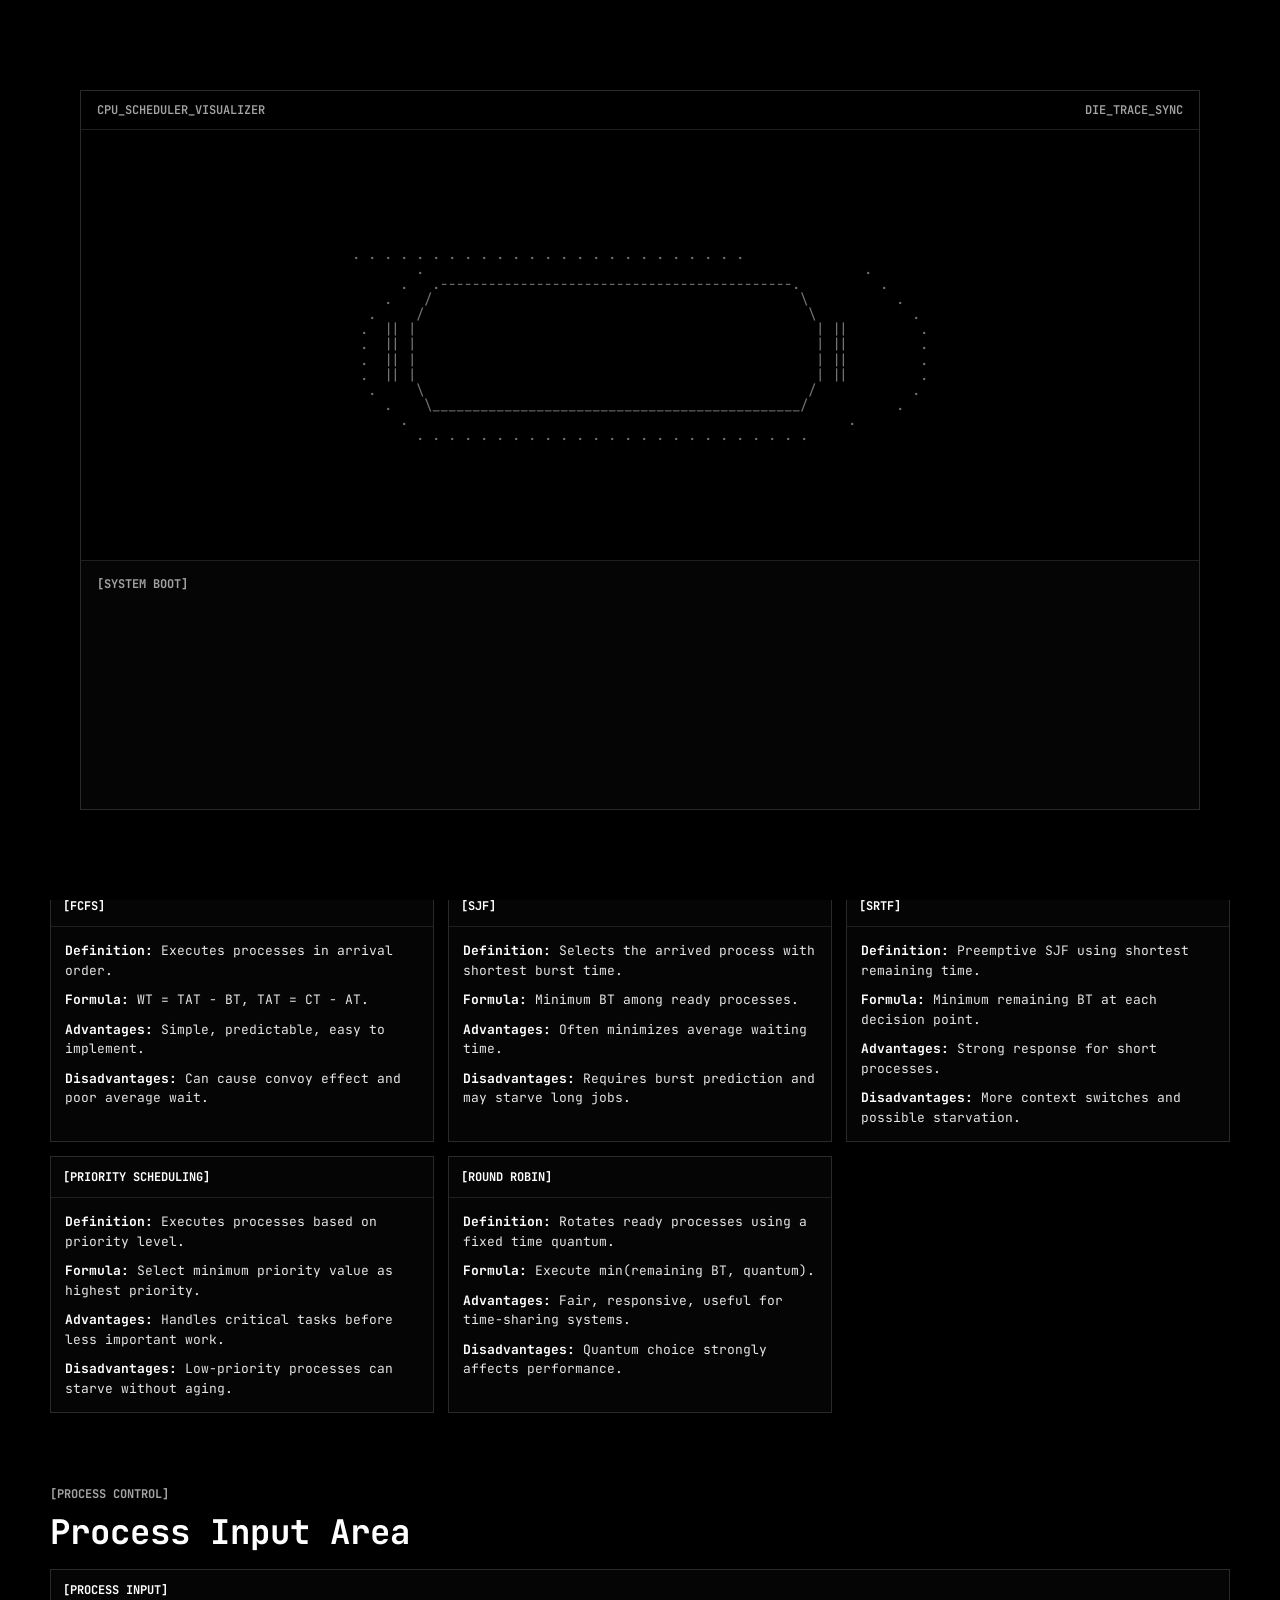
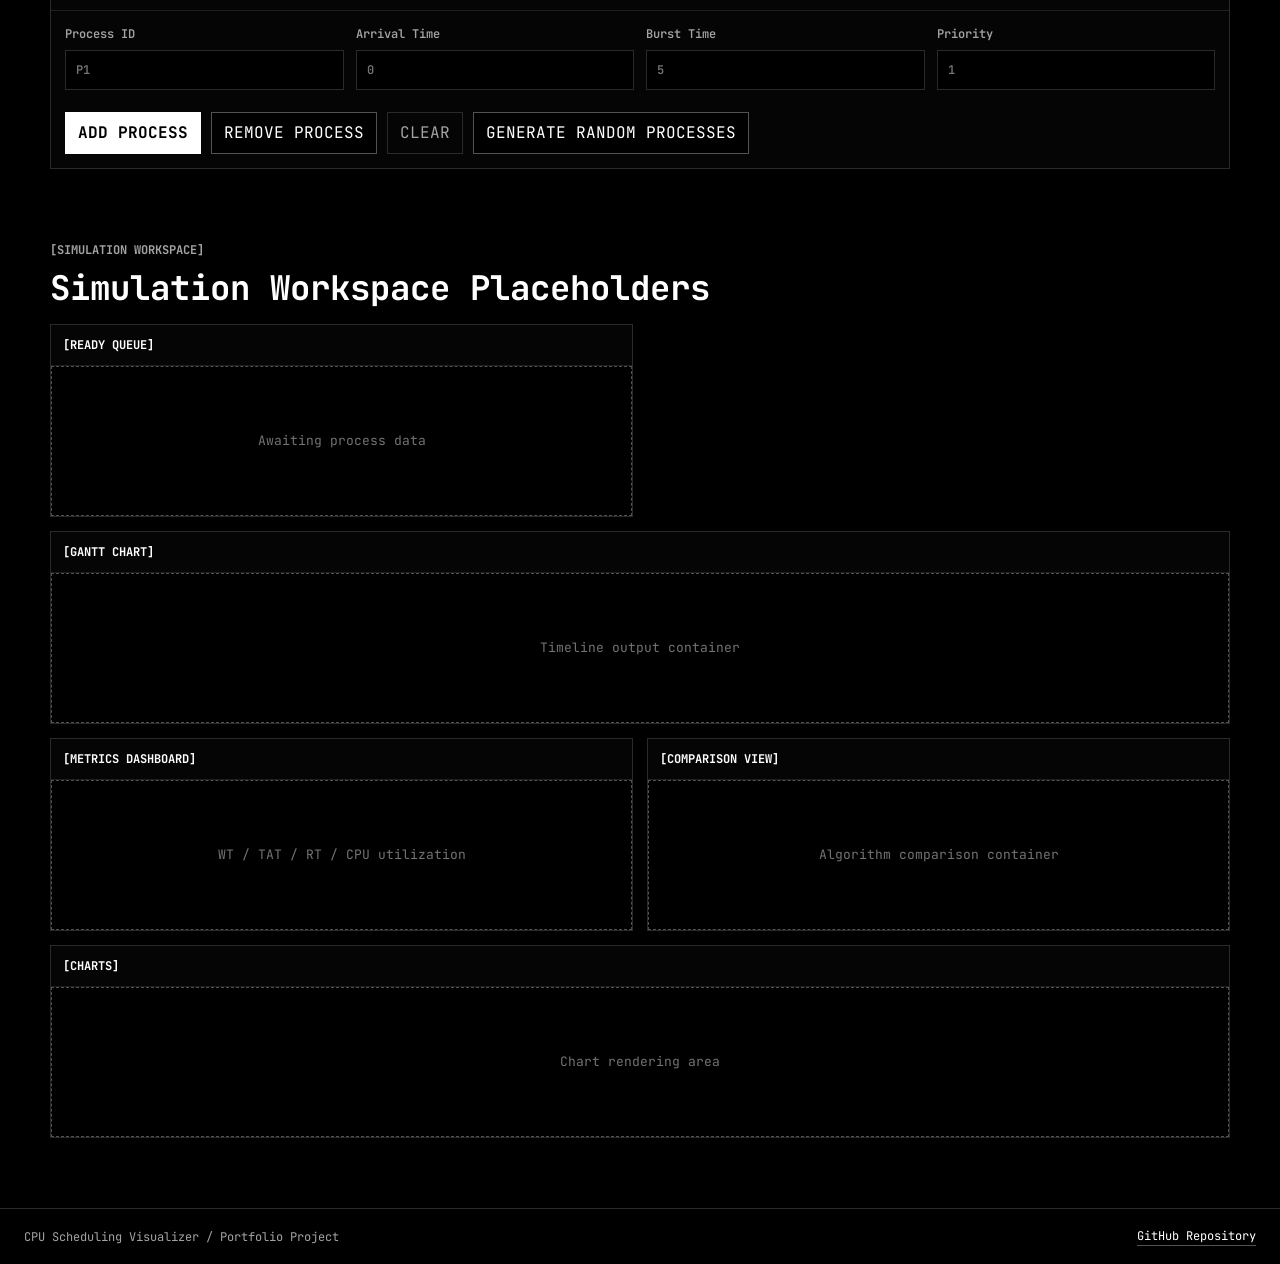
==== index.html @ 32d2c16f "Add ASCII loading screen and dashboard UI" ====
<!doctype html>
<html lang="en">
  <head>
    <meta charset="UTF-8" />
    <meta name="viewport" content="width=device-width, initial-scale=1.0" />
    <title>CPU Scheduling Visualizer</title>
    <link rel="preconnect" href="https://fonts.googleapis.com" />
    <link rel="preconnect" href="https://fonts.gstatic.com" crossorigin />
    <link
      href="https://fonts.googleapis.com/css2?family=JetBrains+Mono:wght@400;500;600;700&display=swap"
      rel="stylesheet"
    />
    <link rel="stylesheet" href="css/loading-screen.css" />
    <link rel="stylesheet" href="css/dashboard.css" />
  </head>
  <body class="booting">
    <section class="boot-screen" id="bootScreen" aria-label="Loading CPU Scheduling Visualizer">
      <div class="boot-frame">
        <header class="boot-header" aria-hidden="true">
          <span>CPU_SCHEDULER_VISUALIZER</span>
          <span id="bootStage">POWER_INIT</span>
        </header>

        <pre class="ascii-cpu" id="asciiCpu" aria-label="ASCII CPU silhouette"></pre>

        <div class="boot-console" aria-live="polite">
          <div class="boot-console__title">[SYSTEM BOOT]</div>
          <div class="boot-log" id="bootLog"></div>
          <div class="boot-access" id="bootAccess" aria-hidden="true">ACCESS GRANTED</div>
        </div>
      </div>
    </section>

    <header class="topbar">
      <div class="topbar__brand">CPU_SCHEDULER_VISUALIZER</div>
      <nav class="topbar__nav" aria-label="Primary navigation">
        <a href="#intro">Theory</a>
        <a href="#algorithms">Algorithms</a>
        <a href="#process-input">Input</a>
        <a href="#workspace">Workspace</a>
      </nav>
    </header>

    <main>
      <section class="hero section" aria-labelledby="hero-title">
        <div class="hero__content">
          <p class="eyebrow">[CPU LAB / SCHEDULING MODE]</p>
          <h1 id="hero-title">CPU Scheduling Visualizer</h1>
          <p class="hero__subtitle">
            A terminal-inspired dashboard for studying process scheduling, ready queues,
            Gantt timelines, and algorithm performance.
          </p>
          <div class="hero__actions" aria-label="Primary actions">
            <button class="button button--primary" type="button">Start Simulation</button>
            <button class="button button--secondary" type="button">Generate Random Processes</button>
          </div>
        </div>
        <aside class="hero__status" aria-label="System status">
          <div>STATUS: IDLE</div>
          <div>MODE: MANUAL_INPUT</div>
          <div>ALGORITHM: NOT_SELECTED</div>
          <div>CLOCK: 00:00</div>
        </aside>
      </section>

      <section class="section intro" id="intro" aria-labelledby="intro-title">
        <div class="section-heading">
          <p class="eyebrow">[EDUCATION]</p>
          <h2 id="intro-title">CPU Scheduling Introduction</h2>
        </div>
        <p>
          CPU scheduling decides which ready process receives processor time next. It
          affects waiting time, response time, throughput, and fairness. This visualizer
          compares classic scheduling strategies by showing process input, ready queue
          movement, execution order, timing metrics, and algorithm tradeoffs in a
          compact operating-system dashboard.
        </p>
      </section>

      <section class="section" id="algorithms" aria-labelledby="algorithms-title">
        <div class="section-heading">
          <p class="eyebrow">[ALGORITHM REFERENCE]</p>
          <h2 id="algorithms-title">Algorithm Cards</h2>
        </div>

        <div class="algorithm-grid">
          <article class="panel algorithm-card">
            <header class="panel__header">[FCFS]</header>
            <div class="panel__body">
              <p><strong>Definition:</strong> Executes processes in arrival order.</p>
              <p><strong>Formula:</strong> WT = TAT - BT, TAT = CT - AT.</p>
              <p><strong>Advantages:</strong> Simple, predictable, easy to implement.</p>
              <p><strong>Disadvantages:</strong> Can cause convoy effect and poor average wait.</p>
            </div>
          </article>

          <article class="panel algorithm-card">
            <header class="panel__header">[SJF]</header>
            <div class="panel__body">
              <p><strong>Definition:</strong> Selects the arrived process with shortest burst time.</p>
              <p><strong>Formula:</strong> Minimum BT among ready processes.</p>
              <p><strong>Advantages:</strong> Often minimizes average waiting time.</p>
              <p><strong>Disadvantages:</strong> Requires burst prediction and may starve long jobs.</p>
            </div>
          </article>

          <article class="panel algorithm-card">
            <header class="panel__header">[SRTF]</header>
            <div class="panel__body">
              <p><strong>Definition:</strong> Preemptive SJF using shortest remaining time.</p>
              <p><strong>Formula:</strong> Minimum remaining BT at each decision point.</p>
              <p><strong>Advantages:</strong> Strong response for short processes.</p>
              <p><strong>Disadvantages:</strong> More context switches and possible starvation.</p>
            </div>
          </article>

          <article class="panel algorithm-card">
            <header class="panel__header">[PRIORITY SCHEDULING]</header>
            <div class="panel__body">
              <p><strong>Definition:</strong> Executes processes based on priority level.</p>
              <p><strong>Formula:</strong> Select minimum priority value as highest priority.</p>
              <p><strong>Advantages:</strong> Handles critical tasks before less important work.</p>
              <p><strong>Disadvantages:</strong> Low-priority processes can starve without aging.</p>
            </div>
          </article>

          <article class="panel algorithm-card">
            <header class="panel__header">[ROUND ROBIN]</header>
            <div class="panel__body">
              <p><strong>Definition:</strong> Rotates ready processes using a fixed time quantum.</p>
              <p><strong>Formula:</strong> Execute min(remaining BT, quantum).</p>
              <p><strong>Advantages:</strong> Fair, responsive, useful for time-sharing systems.</p>
              <p><strong>Disadvantages:</strong> Quantum choice strongly affects performance.</p>
            </div>
          </article>
        </div>
      </section>

      <section class="section input-workspace" id="process-input" aria-labelledby="input-title">
        <div class="section-heading">
          <p class="eyebrow">[PROCESS CONTROL]</p>
          <h2 id="input-title">Process Input Area</h2>
        </div>

        <div class="panel process-panel">
          <header class="panel__header">[PROCESS INPUT]</header>
          <div class="panel__body">
            <form class="process-form" aria-label="Process input form">
              <label>
                <span>Process ID</span>
                <input type="text" name="process-id" placeholder="P1" />
              </label>
              <label>
                <span>Arrival Time</span>
                <input type="number" name="arrival-time" placeholder="0" min="0" />
              </label>
              <label>
                <span>Burst Time</span>
                <input type="number" name="burst-time" placeholder="5" min="1" />
              </label>
              <label>
                <span>Priority</span>
                <input type="number" name="priority" placeholder="1" min="1" />
              </label>
            </form>

            <div class="button-row" aria-label="Process actions">
              <button class="button button--primary" type="button">Add Process</button>
              <button class="button button--secondary" type="button">Remove Process</button>
              <button class="button button--ghost" type="button">Clear</button>
              <button class="button button--secondary" type="button">Generate Random Processes</button>
            </div>
          </div>
        </div>
      </section>

      <section class="section" id="workspace" aria-labelledby="workspace-title">
        <div class="section-heading">
          <p class="eyebrow">[SIMULATION WORKSPACE]</p>
          <h2 id="workspace-title">Simulation Workspace Placeholders</h2>
        </div>

        <div class="workspace-grid">
          <section class="panel placeholder-panel" aria-labelledby="ready-queue-title">
            <header class="panel__header" id="ready-queue-title">[READY QUEUE]</header>
            <div class="panel__body placeholder-box">Awaiting process data</div>
          </section>

          <section class="panel placeholder-panel placeholder-panel--wide" aria-labelledby="gantt-title">
            <header class="panel__header" id="gantt-title">[GANTT CHART]</header>
            <div class="panel__body placeholder-box">Timeline output container</div>
          </section>

          <section class="panel placeholder-panel" aria-labelledby="metrics-title">
            <header class="panel__header" id="metrics-title">[METRICS DASHBOARD]</header>
            <div class="panel__body placeholder-box">WT / TAT / RT / CPU utilization</div>
          </section>

          <section class="panel placeholder-panel" aria-labelledby="comparison-title">
            <header class="panel__header" id="comparison-title">[COMPARISON VIEW]</header>
            <div class="panel__body placeholder-box">Algorithm comparison container</div>
          </section>

          <section class="panel placeholder-panel placeholder-panel--wide" aria-labelledby="charts-title">
            <header class="panel__header" id="charts-title">[CHARTS]</header>
            <div class="panel__body placeholder-box">Chart rendering area</div>
          </section>
        </div>
      </section>
    </main>

    <footer class="footer">
      <div>CPU Scheduling Visualizer / Portfolio Project</div>
      <a href="#" aria-label="GitHub repository placeholder">GitHub Repository</a>
    </footer>
    <script type="module" src="js/loading/loading-screen.js"></script>
  </body>
</html>
---- css/loading-screen.css ----
:root {
  --black: #000000;
  --surface: #050505;
  --surface-raised: #0a0a0a;
  --border-subtle: #1f1f1f;
  --border: #2a2a2a;
  --border-strong: #525252;
  --text: #ffffff;
  --text-strong: #e5e5e5;
  --text-muted: #a3a3a3;
  --text-dim: #737373;
  --font-mono: "JetBrains Mono", Consolas, Monaco, "Courier New", monospace;
}

* {
  box-sizing: border-box;
}

html,
body {
  min-height: 100%;
  margin: 0;
}

body {
  background: var(--black);
  color: var(--text);
  font-family: var(--font-mono);
}

body.booting {
  overflow: hidden;
}

.boot-screen {
  position: fixed;
  inset: 0;
  z-index: 20;
  display: grid;
  min-height: 100dvh;
  overflow: hidden;
  background: var(--black);
  transition: opacity 420ms ease-out, visibility 420ms ease-out;
}

.boot-screen.is-complete {
  visibility: hidden;
  opacity: 0;
}

.boot-frame {
  position: relative;
  z-index: 1;
  display: grid;
  grid-template-rows: auto 1fr auto;
  width: min(1120px, calc(100vw - 32px));
  min-height: min(720px, calc(100dvh - 32px));
  margin: auto;
  border: 1px solid var(--border);
  background: var(--black);
}

.boot-header {
  display: flex;
  justify-content: space-between;
  gap: 16px;
  padding: 12px 16px;
  border-bottom: 1px solid var(--border-subtle);
  color: var(--text-muted);
  font-size: 12px;
  font-weight: 600;
  line-height: 1.2;
}

.ascii-cpu {
  align-self: center;
  justify-self: center;
  width: min-content;
  max-width: calc(100vw - 56px);
  margin: 0;
  overflow: hidden;
  color: var(--text-strong);
  font: 400 clamp(8px, 1.25vw, 14px) / 1.08 var(--font-mono);
  white-space: pre;
  text-align: left;
  opacity: 0;
  transform: translateY(8px);
  transition: color 220ms ease-out, opacity 260ms ease-out, transform 260ms ease-out;
}

.ascii-cpu.is-visible {
  opacity: 1;
  transform: translateY(0);
}

.ascii-cpu.is-refreshing {
  color: var(--text-dim);
}

.boot-console {
  display: grid;
  gap: 8px;
  padding: 16px;
  border-top: 1px solid var(--border-subtle);
  background: var(--surface);
}

.boot-console__title {
  color: var(--text-muted);
  font-size: 12px;
  font-weight: 700;
  line-height: 1.2;
}

.boot-log {
  display: grid;
  gap: 5px;
  min-height: 152px;
  color: var(--text-strong);
  font-size: clamp(12px, 2vw, 15px);
  line-height: 1.35;
}

.boot-line {
  min-height: 1.35em;
  color: var(--text-strong);
}

.boot-line::before {
  content: "> ";
  color: var(--text-muted);
}

.boot-cursor::after {
  content: "_";
  display: inline-block;
  margin-left: 2px;
  color: var(--text);
  animation: cursorBlink 620ms step-end infinite;
}

.boot-access {
  display: inline-flex;
  width: fit-content;
  max-width: 100%;
  border: 1px solid var(--text);
  padding: 8px 10px;
  background: var(--text);
  color: var(--black);
  font-size: clamp(13px, 2.2vw, 16px);
  font-weight: 700;
  line-height: 1;
  letter-spacing: 0;
  opacity: 0;
  transform: translateY(4px);
}

.boot-access.is-visible {
  animation: accessIn 260ms ease-out forwards;
}

.site-shell {
  display: grid;
  min-height: 100dvh;
  place-items: center;
  background: var(--black);
  opacity: 0;
  transition: opacity 420ms ease-out;
}

.site-shell.is-visible {
  opacity: 1;
}

.site-shell__placeholder {
  border: 1px solid var(--border-strong);
  padding: 12px 16px;
  color: var(--text-muted);
  font-size: 13px;
}

@keyframes cursorBlink {
  50% {
    opacity: 0;
  }
}

@keyframes accessIn {
  to {
    opacity: 1;
    transform: translateY(0);
  }
}

@media (max-width: 700px) {
  .boot-frame {
    width: calc(100vw - 20px);
    min-height: calc(100dvh - 20px);
  }

  .boot-header {
    align-items: flex-start;
    flex-direction: column;
    gap: 4px;
    padding: 10px 12px;
    font-size: 10px;
  }

  .ascii-cpu {
    max-width: calc(100vw - 36px);
    font-size: clamp(6px, 1.9vw, 9px);
  }

  .boot-console {
    padding: 12px;
  }

  .boot-log {
    min-height: 132px;
  }
}

@media (prefers-reduced-motion: reduce) {
  .boot-screen,
  .site-shell,
  .ascii-cpu,
  .boot-access,
  .boot-cursor::after {
    animation-duration: 1ms !important;
    transition-duration: 1ms !important;
  }
}
---- css/dashboard.css ----
:root {
  --black: #000000;
  --surface: #050505;
  --surface-raised: #0a0a0a;
  --hover: #171717;
  --border-subtle: #1f1f1f;
  --border: #2a2a2a;
  --border-strong: #525252;
  --white: #ffffff;
  --text: #ffffff;
  --text-strong: #e5e5e5;
  --text-muted: #a3a3a3;
  --text-dim: #737373;
  --font-mono: "JetBrains Mono", Consolas, Monaco, "Courier New", monospace;
}

* {
  box-sizing: border-box;
}

html {
  scroll-behavior: smooth;
}

body {
  min-height: 100vh;
  margin: 0;
  background: var(--black);
  color: var(--text);
  font-family: var(--font-mono);
  line-height: 1.5;
}

button,
input {
  font: inherit;
}

a {
  color: var(--text);
  text-decoration: none;
}

a:hover {
  color: var(--text-muted);
}

.topbar {
  position: sticky;
  top: 0;
  z-index: 5;
  display: flex;
  align-items: center;
  justify-content: space-between;
  gap: 16px;
  border-bottom: 1px solid var(--border);
  background: var(--black);
  padding: 14px 24px;
}

.topbar__brand {
  color: var(--white);
  font-size: 13px;
  font-weight: 700;
}

.topbar__nav {
  display: flex;
  flex-wrap: wrap;
  gap: 12px;
  justify-content: flex-end;
  font-size: 12px;
}

.section {
  width: min(1180px, calc(100vw - 32px));
  margin: 0 auto;
  padding: 36px 0;
}

.hero {
  display: grid;
  grid-template-columns: minmax(0, 1fr) 320px;
  gap: 20px;
  align-items: end;
  min-height: 430px;
  border-bottom: 1px solid var(--border-subtle);
}

.eyebrow {
  margin: 0 0 10px;
  color: var(--text-muted);
  font-size: 12px;
  font-weight: 700;
}

h1,
h2 {
  margin: 0;
  letter-spacing: 0;
  line-height: 1.1;
}

h1 {
  max-width: 780px;
  font-size: clamp(36px, 7vw, 74px);
}

h2 {
  font-size: clamp(22px, 3vw, 34px);
}

.hero__subtitle,
.intro p {
  max-width: 760px;
  color: var(--text-strong);
  font-size: 15px;
}

.hero__actions,
.button-row {
  display: flex;
  flex-wrap: wrap;
  gap: 10px;
  margin-top: 22px;
}

.hero__status {
  display: grid;
  gap: 8px;
  border: 1px solid var(--border);
  background: var(--surface);
  padding: 14px;
  color: var(--text-muted);
  font-size: 12px;
}

.section-heading {
  margin-bottom: 18px;
}

.algorithm-grid {
  display: grid;
  grid-template-columns: repeat(3, minmax(0, 1fr));
  gap: 14px;
}

.panel {
  border: 1px solid var(--border);
  background: var(--surface);
}

.panel__header {
  border-bottom: 1px solid var(--border-subtle);
  padding: 11px 12px;
  color: var(--white);
  font-size: 12px;
  font-weight: 700;
}

.panel__body {
  padding: 14px;
}

.algorithm-card p {
  margin: 0 0 10px;
  color: var(--text-strong);
  font-size: 13px;
}

.algorithm-card p:last-child {
  margin-bottom: 0;
}

.algorithm-card strong {
  color: var(--white);
  font-weight: 700;
}

.process-form {
  display: grid;
  grid-template-columns: repeat(4, minmax(0, 1fr));
  gap: 12px;
}

label {
  display: grid;
  gap: 7px;
  color: var(--text-muted);
  font-size: 12px;
  font-weight: 600;
}

input {
  width: 100%;
  min-height: 40px;
  border: 1px solid var(--border);
  border-radius: 0;
  background: var(--black);
  color: var(--white);
  padding: 8px 10px;
  outline: none;
}

input::placeholder {
  color: var(--text-dim);
}

input:focus {
  border-color: var(--white);
}

.button {
  min-height: 40px;
  border: 1px solid var(--border-strong);
  border-radius: 0;
  padding: 8px 12px;
  cursor: pointer;
  letter-spacing: 0;
  text-transform: uppercase;
}

.button--primary {
  border-color: var(--white);
  background: var(--white);
  color: var(--black);
  font-weight: 700;
}

.button--secondary {
  background: var(--black);
  color: var(--white);
}

.button--ghost {
  border-color: var(--border);
  background: transparent;
  color: var(--text-muted);
}

.button:hover {
  border-color: var(--white);
  background: var(--hover);
  color: var(--white);
}

.button--primary:hover {
  background: var(--text-strong);
  color: var(--black);
}

.workspace-grid {
  display: grid;
  grid-template-columns: repeat(2, minmax(0, 1fr));
  gap: 14px;
}

.placeholder-panel--wide {
  grid-column: 1 / -1;
}

.placeholder-box {
  display: grid;
  min-height: 150px;
  place-items: center;
  border: 1px dashed var(--border-strong);
  background: var(--black);
  color: var(--text-dim);
  font-size: 13px;
  text-align: center;
}

.footer {
  display: flex;
  align-items: center;
  justify-content: space-between;
  gap: 16px;
  margin-top: 34px;
  border-top: 1px solid var(--border);
  padding: 18px 24px;
  color: var(--text-muted);
  font-size: 12px;
}

.footer a {
  border-bottom: 1px solid var(--border-strong);
}

@media (max-width: 900px) {
  .topbar,
  .footer {
    align-items: flex-start;
    flex-direction: column;
  }

  .hero {
    grid-template-columns: 1fr;
    min-height: auto;
  }

  .algorithm-grid,
  .process-form,
  .workspace-grid {
    grid-template-columns: 1fr;
  }

  .placeholder-panel--wide {
    grid-column: auto;
  }
}

@media (max-width: 560px) {
  .section {
    width: min(100% - 20px, 1180px);
    padding: 26px 0;
  }

  .topbar {
    padding: 12px 10px;
  }

  .topbar__nav {
    justify-content: flex-start;
  }

  h1 {
    font-size: 34px;
  }

  .button,
  .hero__actions,
  .button-row {
    width: 100%;
  }

  .button {
    justify-content: center;
  }
}
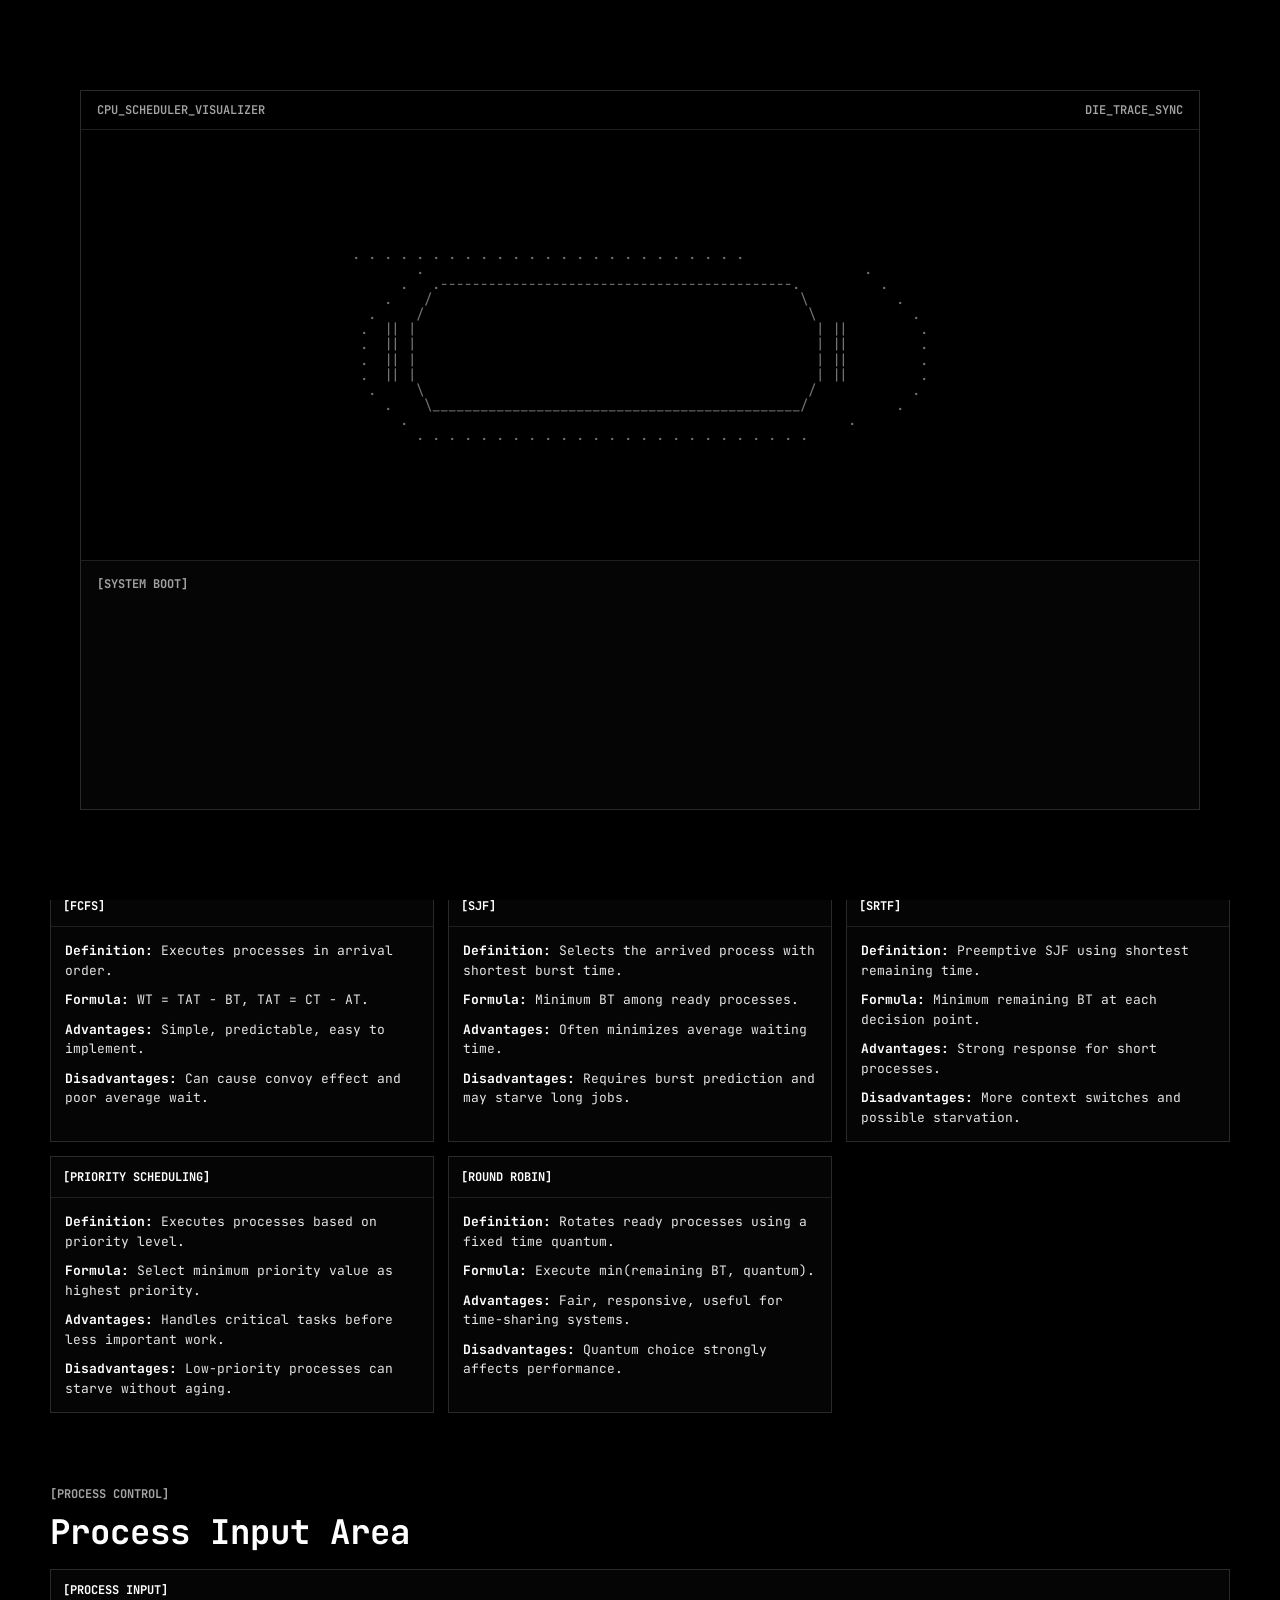
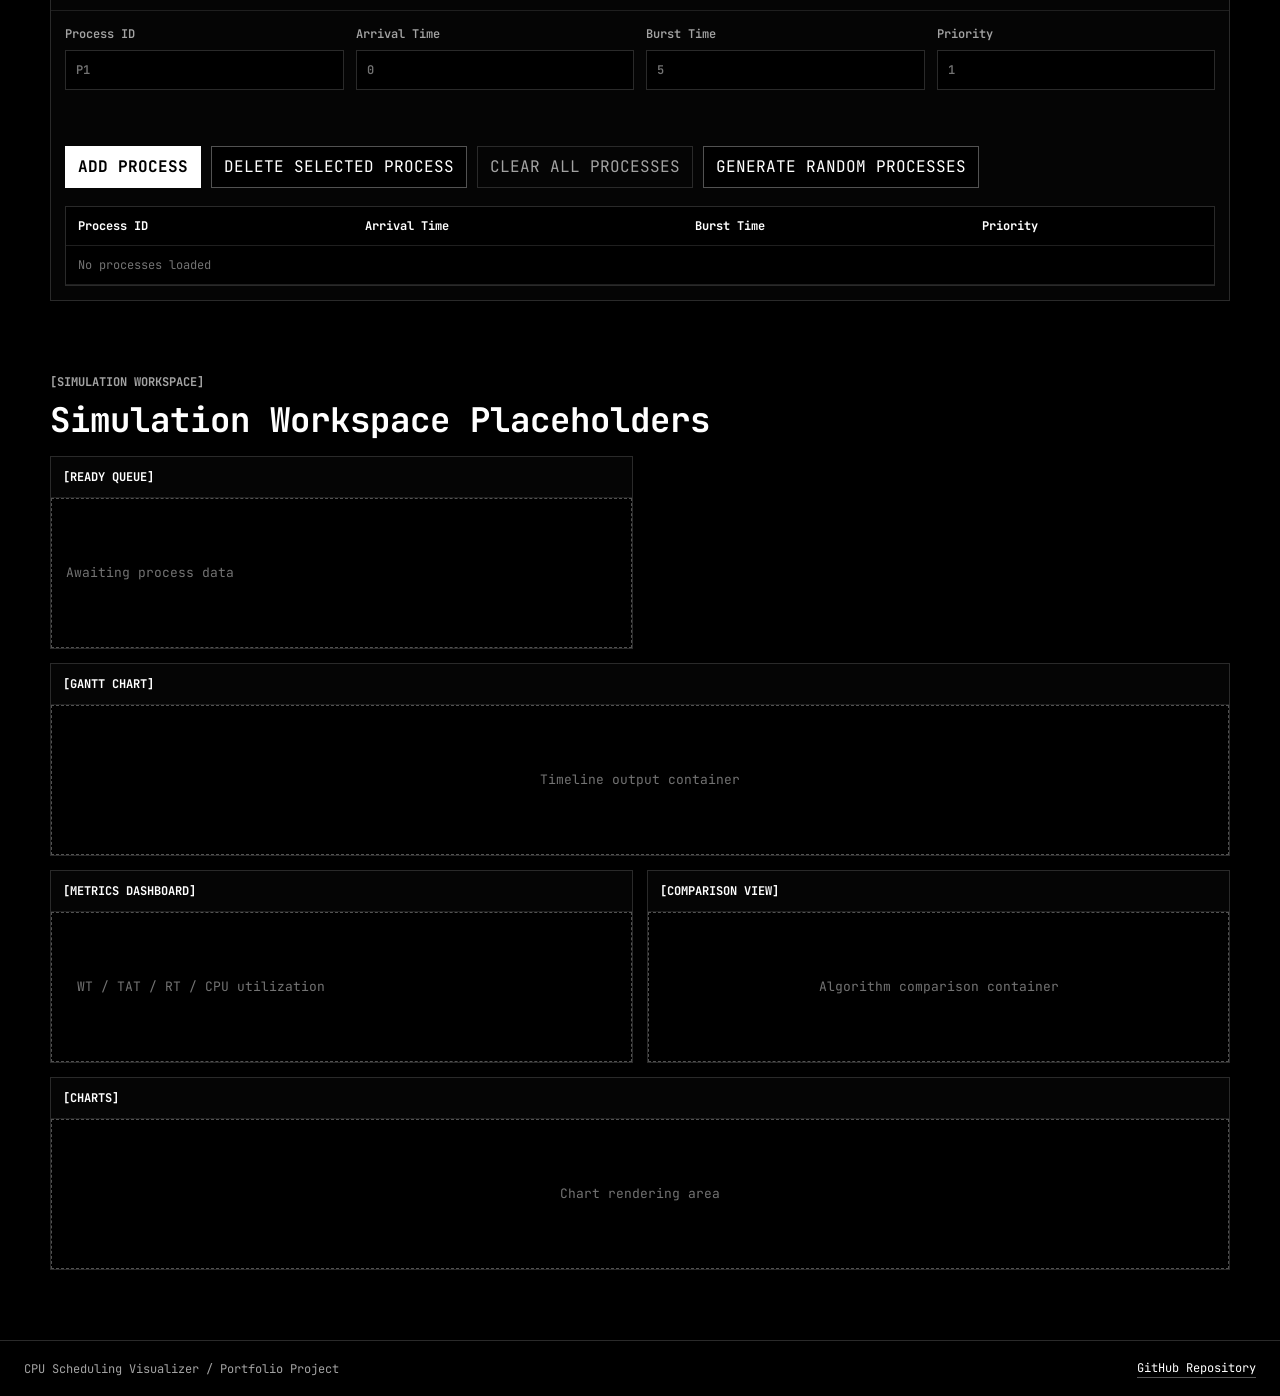
==== commit 14f4aba6: "Add hacker loading screen and dashboard foundation" ====
--- a/index.html
+++ b/index.html
@@ -145,10 +145,10 @@
         <div class="panel process-panel">
           <header class="panel__header">[PROCESS INPUT]</header>
           <div class="panel__body">
-            <form class="process-form" aria-label="Process input form">
+            <form class="process-form" id="processForm" aria-label="Process input form" novalidate>
               <label>
                 <span>Process ID</span>
-                <input type="text" name="process-id" placeholder="P1" />
+                <input type="text" name="process-id" placeholder="P1" autocomplete="off" />
               </label>
               <label>
                 <span>Arrival Time</span>
@@ -164,11 +164,31 @@
               </label>
             </form>
 
+            <div class="process-message" id="processMessage" role="status" aria-live="polite"></div>
+
             <div class="button-row" aria-label="Process actions">
-              <button class="button button--primary" type="button">Add Process</button>
-              <button class="button button--secondary" type="button">Remove Process</button>
-              <button class="button button--ghost" type="button">Clear</button>
-              <button class="button button--secondary" type="button">Generate Random Processes</button>
+              <button class="button button--primary" id="addProcessButton" type="submit" form="processForm">Add Process</button>
+              <button class="button button--secondary" id="deleteSelectedProcessButton" type="button">Delete Selected Process</button>
+              <button class="button button--ghost" id="clearProcessesButton" type="button">Clear All Processes</button>
+              <button class="button button--secondary" id="generateRandomProcessesButton" type="button">Generate Random Processes</button>
+            </div>
+
+            <div class="process-table-shell" aria-label="Process table">
+              <table class="process-table">
+                <thead>
+                  <tr>
+                    <th scope="col">Process ID</th>
+                    <th scope="col">Arrival Time</th>
+                    <th scope="col">Burst Time</th>
+                    <th scope="col">Priority</th>
+                  </tr>
+                </thead>
+                <tbody id="processTableBody">
+                  <tr>
+                    <td colspan="4" class="process-table__empty">No processes loaded</td>
+                  </tr>
+                </tbody>
+              </table>
             </div>
           </div>
         </div>
@@ -214,5 +234,7 @@
       <a href="#" aria-label="GitHub repository placeholder">GitHub Repository</a>
     </footer>
     <script type="module" src="js/loading/loading-screen.js"></script>
+    <script type="module" src="js/process/process-controller.js"></script>
+    <script type="module" src="js/scheduling/scheduling-controller.js"></script>
   </body>
 </html>
--- a/css/dashboard.css
+++ b/css/dashboard.css
@@ -210,6 +210,21 @@
   border-color: var(--white);
 }
 
+.process-message {
+  min-height: 20px;
+  margin-top: 14px;
+  color: var(--text-muted);
+  font-size: 12px;
+}
+
+.process-message[data-tone="error"] {
+  color: var(--white);
+}
+
+.process-message[data-tone="success"] {
+  color: var(--text-strong);
+}
+
 .button {
   min-height: 40px;
   border: 1px solid var(--border-strong);
@@ -249,6 +264,53 @@
   color: var(--black);
 }
 
+.process-table-shell {
+  margin-top: 18px;
+  overflow-x: auto;
+  border: 1px solid var(--border);
+  background: var(--black);
+}
+
+.process-table {
+  width: 100%;
+  border-collapse: collapse;
+  color: var(--text-strong);
+  font-size: 12px;
+}
+
+.process-table th,
+.process-table td {
+  border-bottom: 1px solid var(--border-subtle);
+  padding: 10px 12px;
+  text-align: left;
+  white-space: nowrap;
+}
+
+.process-table th {
+  color: var(--white);
+  font-weight: 700;
+}
+
+.process-table tbody tr {
+  cursor: pointer;
+}
+
+.process-table tbody tr:hover,
+.process-table tbody tr[aria-selected="true"] {
+  background: var(--hover);
+  color: var(--white);
+}
+
+.process-table tbody tr:focus {
+  outline: 1px solid var(--white);
+  outline-offset: -1px;
+}
+
+.process-table__empty {
+  color: var(--text-dim);
+  text-align: center;
+}
+
 .workspace-grid {
   display: grid;
   grid-template-columns: repeat(2, minmax(0, 1fr));
@@ -268,6 +330,174 @@
   color: var(--text-dim);
   font-size: 13px;
   text-align: center;
+}
+
+.visualization-box {
+  display: block;
+  place-items: initial;
+  width: 100%;
+  overflow-x: auto;
+  text-align: left;
+}
+
+.visualization-empty {
+  display: grid;
+  min-height: 120px;
+  place-items: center;
+  color: var(--text-dim);
+  text-align: center;
+}
+
+.simulation-controls {
+  display: flex;
+  flex-wrap: wrap;
+  gap: 8px;
+  margin-bottom: 16px;
+}
+
+.speed-controls {
+  display: flex;
+  flex-wrap: wrap;
+  gap: 8px;
+}
+
+.speed-control[data-active="true"] {
+  border-color: var(--white);
+  color: var(--white);
+}
+
+.gantt-chart {
+  min-width: 520px;
+}
+
+.gantt-track {
+  display: flex;
+  min-height: 74px;
+  border: 1px solid var(--border-strong);
+  background: var(--black);
+}
+
+.gantt-block {
+  display: grid;
+  min-width: 56px;
+  place-items: center;
+  border-right: 1px solid var(--border-strong);
+  background: var(--black);
+  color: var(--text-dim);
+  font-size: 13px;
+  font-weight: 700;
+  opacity: 0.22;
+  transform: scaleY(0.82);
+  transition: opacity 180ms ease-out, transform 180ms ease-out, background 180ms ease-out;
+}
+
+.gantt-block:last-child {
+  border-right: 0;
+}
+
+.gantt-block[data-visible="true"] {
+  color: var(--white);
+  opacity: 1;
+  transform: scaleY(1);
+}
+
+.gantt-block[data-active="true"] {
+  background: var(--hover);
+  box-shadow: inset 0 0 0 1px var(--white);
+}
+
+.gantt-timestamps {
+  position: relative;
+  height: 30px;
+  margin-top: 8px;
+}
+
+.gantt-timestamp {
+  position: absolute;
+  top: 0;
+  color: var(--text-muted);
+  font-size: 11px;
+  transform: translateX(-50%);
+}
+
+.gantt-timestamp:first-child {
+  transform: translateX(0);
+}
+
+.gantt-timestamp:last-child {
+  transform: translateX(-100%);
+}
+
+.metrics-grid {
+  display: grid;
+  grid-template-columns: repeat(2, minmax(0, 1fr));
+  gap: 10px;
+}
+
+.metric-card {
+  border: 1px solid var(--border);
+  background: var(--black);
+  padding: 12px;
+}
+
+.metric-card__label {
+  color: var(--text-muted);
+  font-size: 11px;
+  font-weight: 700;
+  text-transform: uppercase;
+}
+
+.metric-card__value {
+  margin-top: 7px;
+  color: var(--white);
+  font-size: 20px;
+  font-weight: 700;
+}
+
+.results-table-shell {
+  overflow-x: auto;
+}
+
+.results-table {
+  width: 100%;
+  min-width: 760px;
+  border-collapse: collapse;
+  color: var(--text-strong);
+  font-size: 12px;
+}
+
+.results-table th,
+.results-table td {
+  border-bottom: 1px solid var(--border-subtle);
+  padding: 10px 12px;
+  text-align: left;
+  white-space: nowrap;
+}
+
+.results-table th {
+  color: var(--white);
+  font-weight: 700;
+}
+
+.ready-queue {
+  display: flex;
+  flex-wrap: wrap;
+  gap: 8px;
+}
+
+.ready-queue__item {
+  border: 1px solid var(--border-strong);
+  background: var(--black);
+  color: var(--text-strong);
+  padding: 8px 10px;
+  font-size: 12px;
+  font-weight: 700;
+}
+
+.ready-queue__item[data-active="true"] {
+  border-color: var(--white);
+  background: var(--hover);
+  color: var(--white);
 }
 
 .footer {
@@ -300,6 +530,7 @@
 
   .algorithm-grid,
   .process-form,
+  .metrics-grid,
   .workspace-grid {
     grid-template-columns: 1fr;
   }
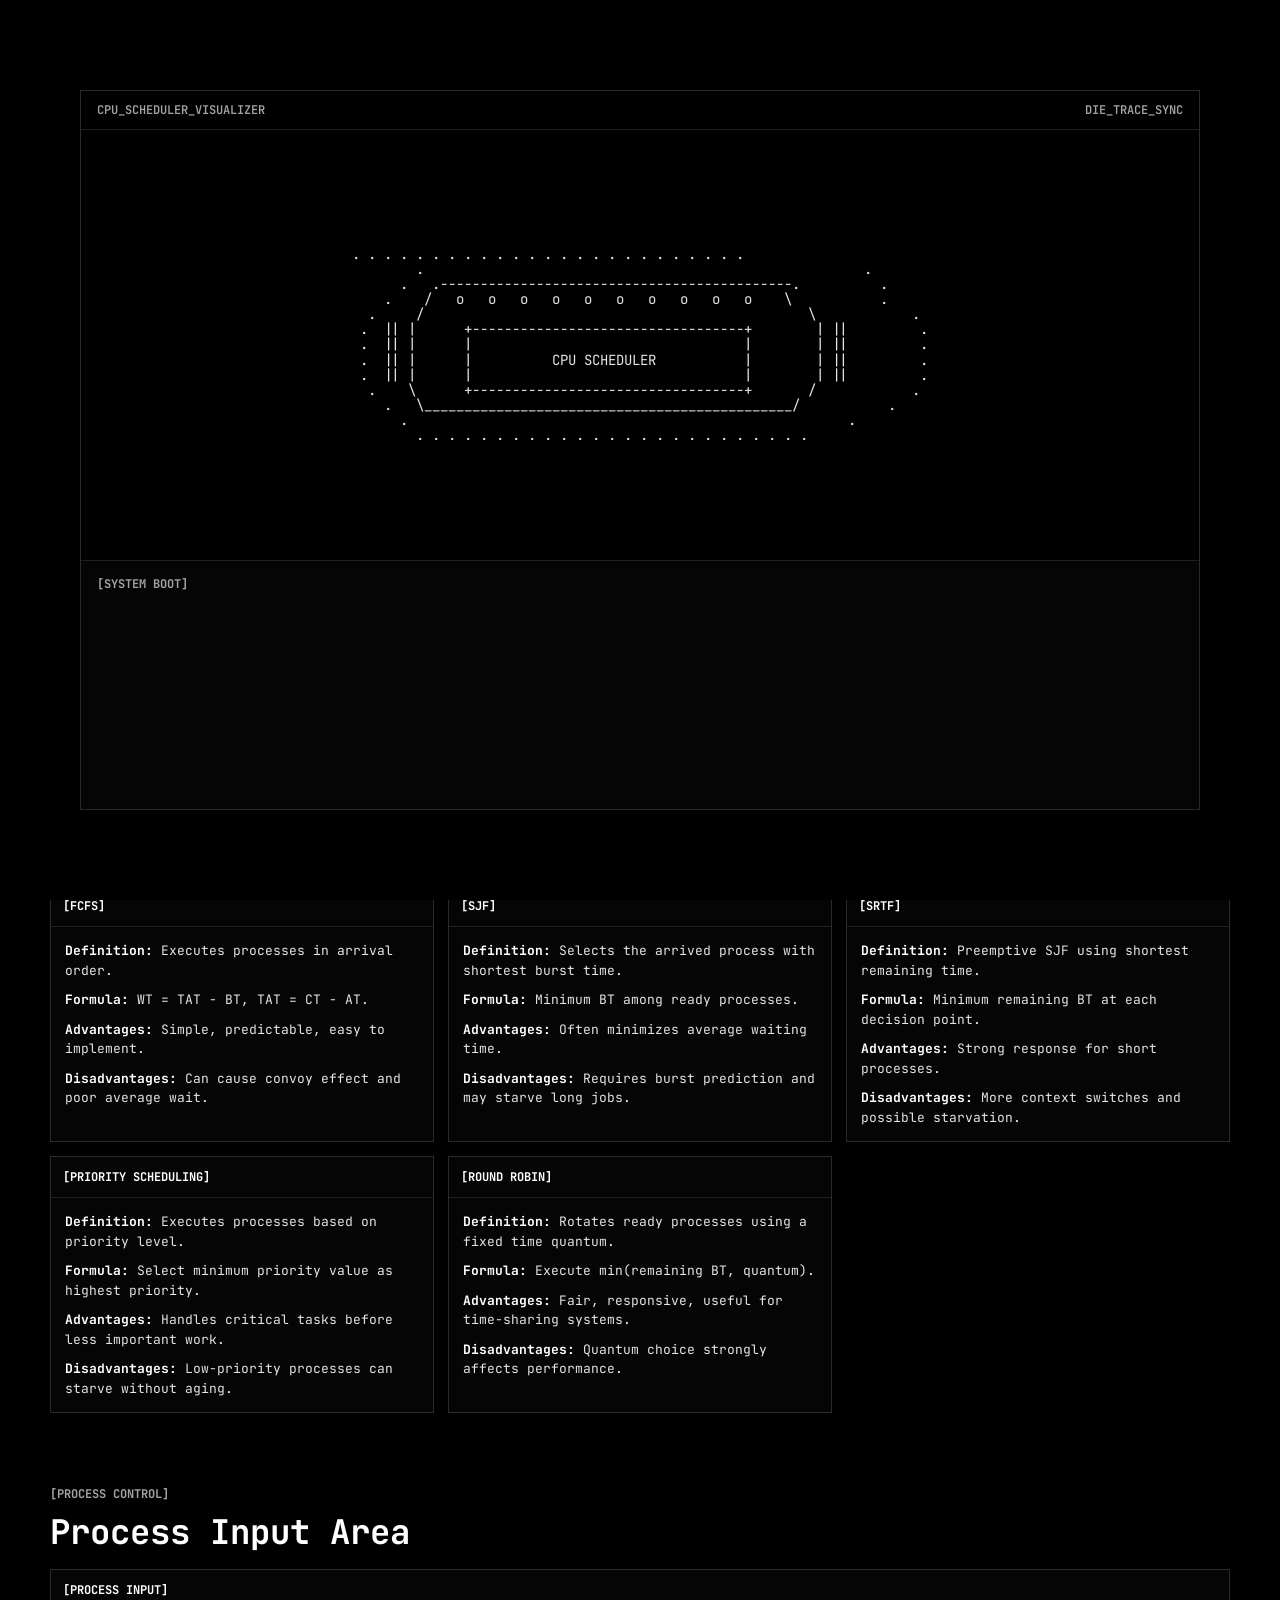
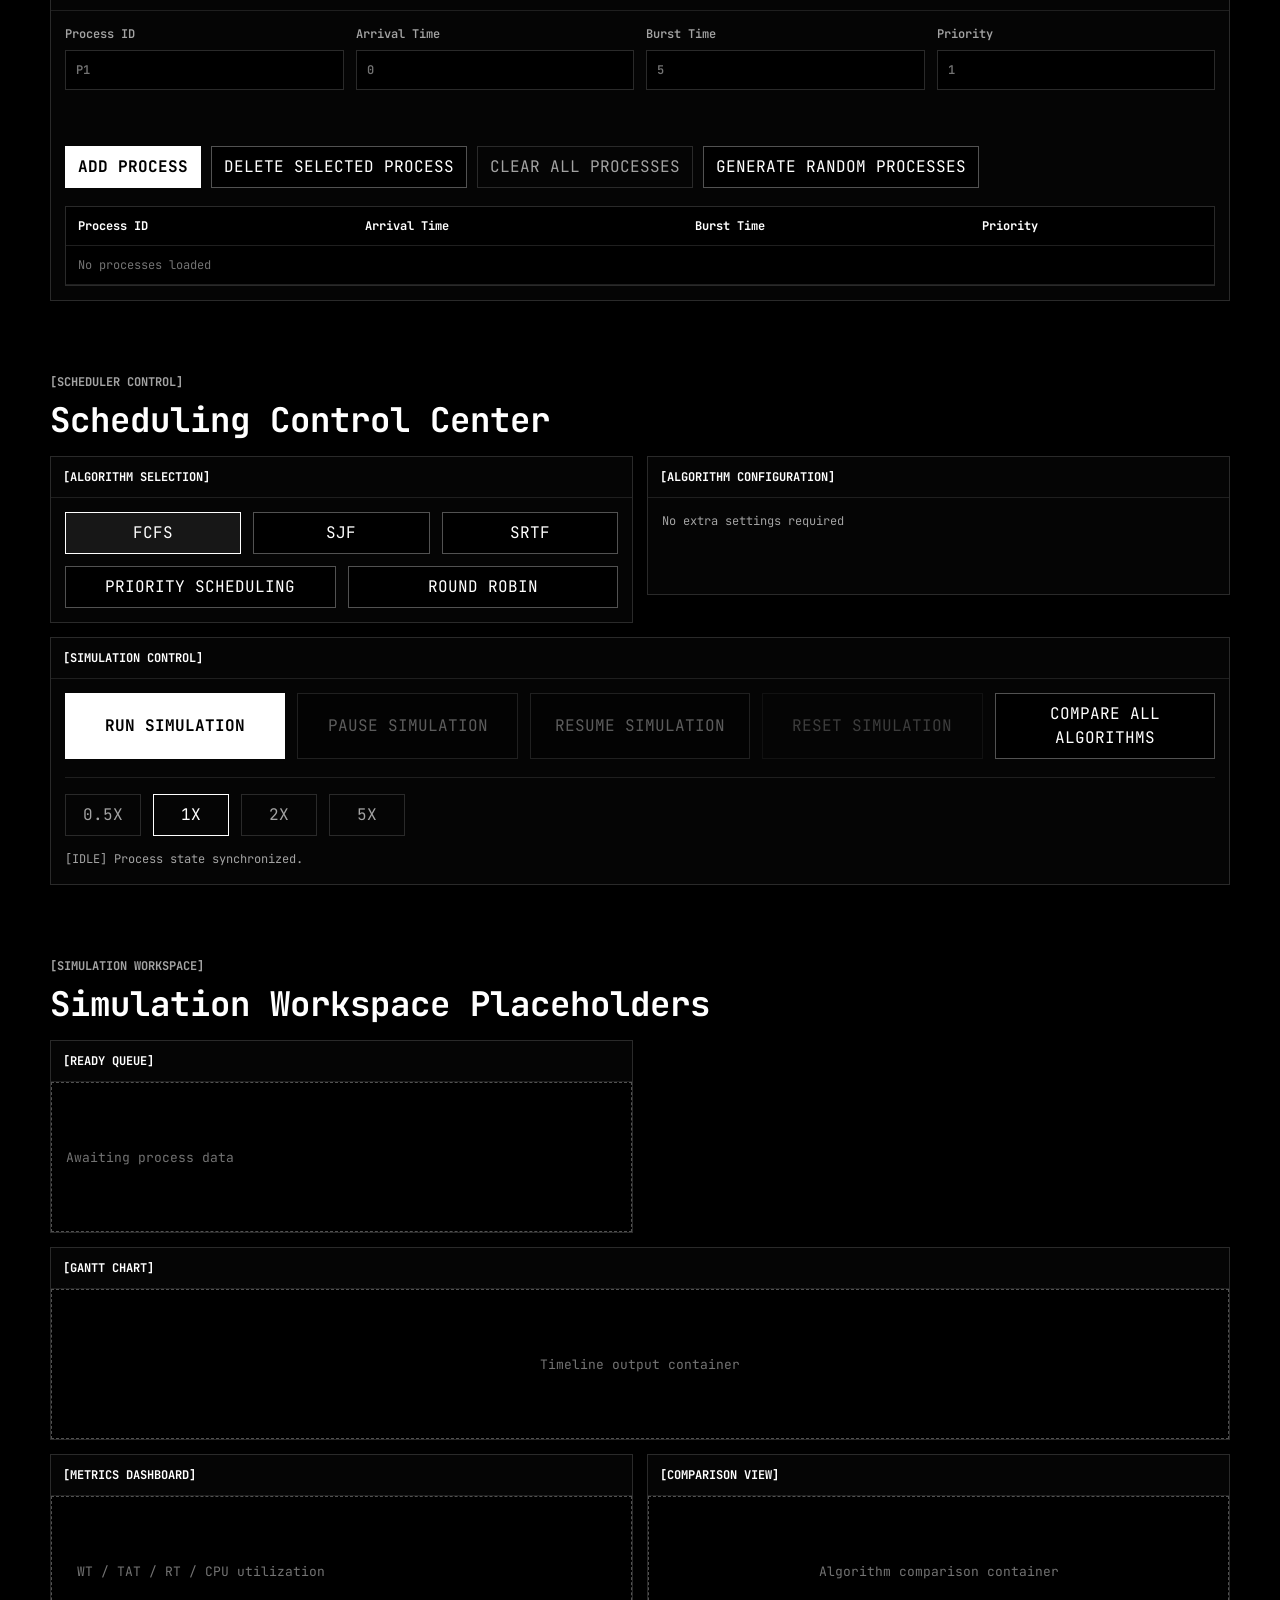
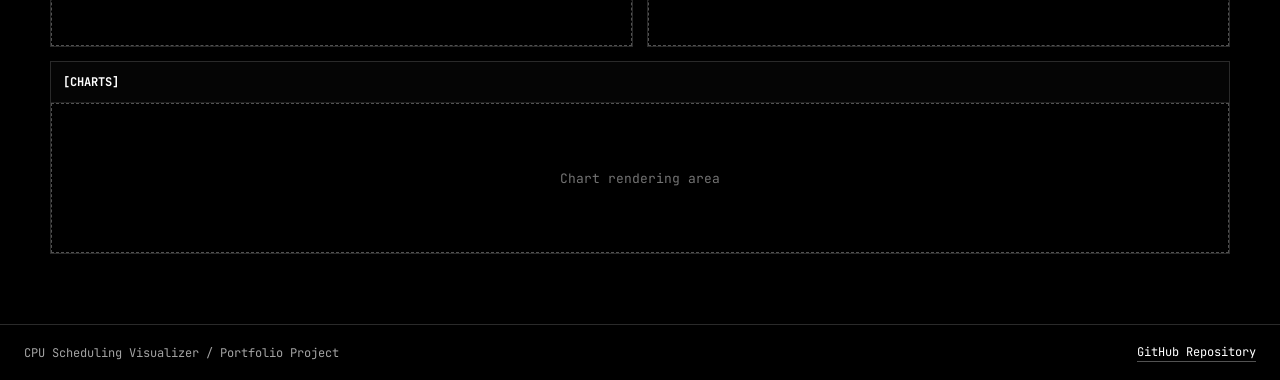
==== commit bc60e90c: "scheduling algo commits" ====
--- a/index.html
+++ b/index.html
@@ -194,6 +194,15 @@
         </div>
       </section>
 
+      <section class="section" id="scheduler-control" aria-labelledby="scheduler-control-title">
+        <div class="section-heading">
+          <p class="eyebrow">[SCHEDULER CONTROL]</p>
+          <h2 id="scheduler-control-title">Scheduling Control Center</h2>
+        </div>
+
+        <div class="scheduler-control-grid" id="schedulerControlCenter" aria-live="polite"></div>
+      </section>
+
       <section class="section" id="workspace" aria-labelledby="workspace-title">
         <div class="section-heading">
           <p class="eyebrow">[SIMULATION WORKSPACE]</p>
--- a/css/dashboard.css
+++ b/css/dashboard.css
@@ -226,6 +226,9 @@
 }
 
 .button {
+  display: inline-flex;
+  align-items: center;
+  justify-content: center;
   min-height: 40px;
   border: 1px solid var(--border-strong);
   border-radius: 0;
@@ -395,6 +398,12 @@
   border-right: 0;
 }
 
+.gantt-idle-block {
+  min-width: 24px;
+  border-right: 1px dashed var(--border);
+  background: var(--black);
+}
+
 .gantt-block[data-visible="true"] {
   color: var(--white);
   opacity: 1;
@@ -456,27 +465,126 @@
 
 .results-table-shell {
   overflow-x: auto;
+  padding-bottom: 2px;
+}
+
+.table-section-title {
+  margin-bottom: 12px;
+  border-bottom: 1px solid var(--border-subtle);
+  padding-bottom: 10px;
+  color: var(--white);
+  font-size: 13px;
+  font-weight: 700;
+  text-transform: uppercase;
 }
 
 .results-table {
   width: 100%;
   min-width: 760px;
   border-collapse: collapse;
+  border: 1px solid var(--border-strong);
   color: var(--text-strong);
   font-size: 12px;
+  table-layout: fixed;
 }
 
 .results-table th,
 .results-table td {
-  border-bottom: 1px solid var(--border-subtle);
+  border-right: 1px solid var(--border);
+  border-bottom: 1px solid var(--border);
   padding: 10px 12px;
   text-align: left;
   white-space: nowrap;
 }
 
+.results-table th:last-child,
+.results-table td:last-child {
+  border-right: 0;
+}
+
+.results-table tbody tr:last-child td {
+  border-bottom: 0;
+}
+
 .results-table th {
-  color: var(--white);
-  font-weight: 700;
+  background: var(--black);
+  color: var(--white);
+  font-weight: 700;
+}
+
+.results-table td:not(:first-child),
+.results-table th:not(:first-child) {
+  text-align: right;
+}
+
+.comparison-output {
+  overflow-x: auto;
+  padding-bottom: 2px;
+}
+
+.comparison-table {
+  width: 100%;
+  min-width: 760px;
+  border-collapse: collapse;
+  border: 1px solid var(--border-strong);
+  color: var(--text-strong);
+  font-size: 12px;
+  table-layout: fixed;
+}
+
+.comparison-table th,
+.comparison-table td {
+  border-right: 1px solid var(--border);
+  border-bottom: 1px solid var(--border);
+  padding: 10px 12px;
+  text-align: left;
+  white-space: nowrap;
+}
+
+.comparison-table th:last-child,
+.comparison-table td:last-child {
+  border-right: 0;
+}
+
+.comparison-table tbody tr:last-child td {
+  border-bottom: 0;
+}
+
+.comparison-table th {
+  background: var(--black);
+  color: var(--white);
+  font-weight: 700;
+}
+
+.comparison-table td:not(:first-child),
+.comparison-table th:not(:first-child) {
+  text-align: right;
+}
+
+.comparison-table td[data-best="true"] {
+  background: var(--hover);
+  color: var(--white);
+  font-weight: 700;
+}
+
+.comparison-summary {
+  display: grid;
+  gap: 8px;
+  margin-top: 14px;
+  border: 1px solid var(--border);
+  background: var(--black);
+  padding: 12px;
+}
+
+.comparison-summary__line {
+  color: var(--white);
+  font-size: 12px;
+  font-weight: 700;
+}
+
+.comparison-summary__note {
+  color: var(--text-muted);
+  font-size: 12px;
 }
 
 .ready-queue {
@@ -498,6 +606,83 @@
   border-color: var(--white);
   background: var(--hover);
   color: var(--white);
+}
+
+.scheduler-control-grid {
+  display: grid;
+  grid-template-columns: repeat(2, minmax(0, 1fr));
+  align-items: start;
+  gap: 14px;
+}
+
+.scheduler-control-panel--wide {
+  grid-column: 1 / -1;
+}
+
+.scheduler-algorithm-grid {
+  display: flex;
+  flex-wrap: wrap;
+  gap: 12px;
+}
+
+.scheduler-control-row,
+.scheduler-speed-row {
+  display: flex;
+  flex-wrap: wrap;
+  align-items: stretch;
+  gap: 12px;
+}
+
+.scheduler-control-row {
+  margin-bottom: 18px;
+}
+
+.scheduler-speed-row {
+  padding-top: 16px;
+  border-top: 1px solid var(--border-subtle);
+}
+
+.scheduler-control-row .button {
+  flex: 1 1 170px;
+  min-width: 150px;
+}
+
+.scheduler-speed-row .button {
+  flex: 0 1 76px;
+  min-width: 64px;
+}
+
+.scheduler-algorithm-button {
+  flex: 1 1 160px;
+  min-width: 140px;
+}
+
+.scheduler-algorithm-button[data-selected="true"] {
+  border-color: var(--white);
+  background: var(--hover);
+  color: var(--white);
+}
+
+.scheduler-config-panel {
+  display: grid;
+  gap: 12px;
+  min-height: 96px;
+}
+
+.scheduler-config-placeholder,
+.scheduler-control-message {
+  color: var(--text-muted);
+  font-size: 12px;
+}
+
+.scheduler-control-message {
+  margin-top: 14px;
+  min-height: 20px;
+}
+
+.button:disabled {
+  cursor: not-allowed;
+  opacity: 0.35;
 }
 
 .footer {
@@ -531,11 +716,16 @@
   .algorithm-grid,
   .process-form,
   .metrics-grid,
+  .scheduler-control-grid,
   .workspace-grid {
     grid-template-columns: 1fr;
   }
 
   .placeholder-panel--wide {
+    grid-column: auto;
+  }
+
+  .scheduler-control-panel--wide {
     grid-column: auto;
   }
 }
@@ -564,6 +754,13 @@
     width: 100%;
   }
 
+  .scheduler-control-row .button,
+  .scheduler-speed-row .button,
+  .scheduler-algorithm-button {
+    flex-basis: 100%;
+    width: 100%;
+  }
+
   .button {
     justify-content: center;
   }
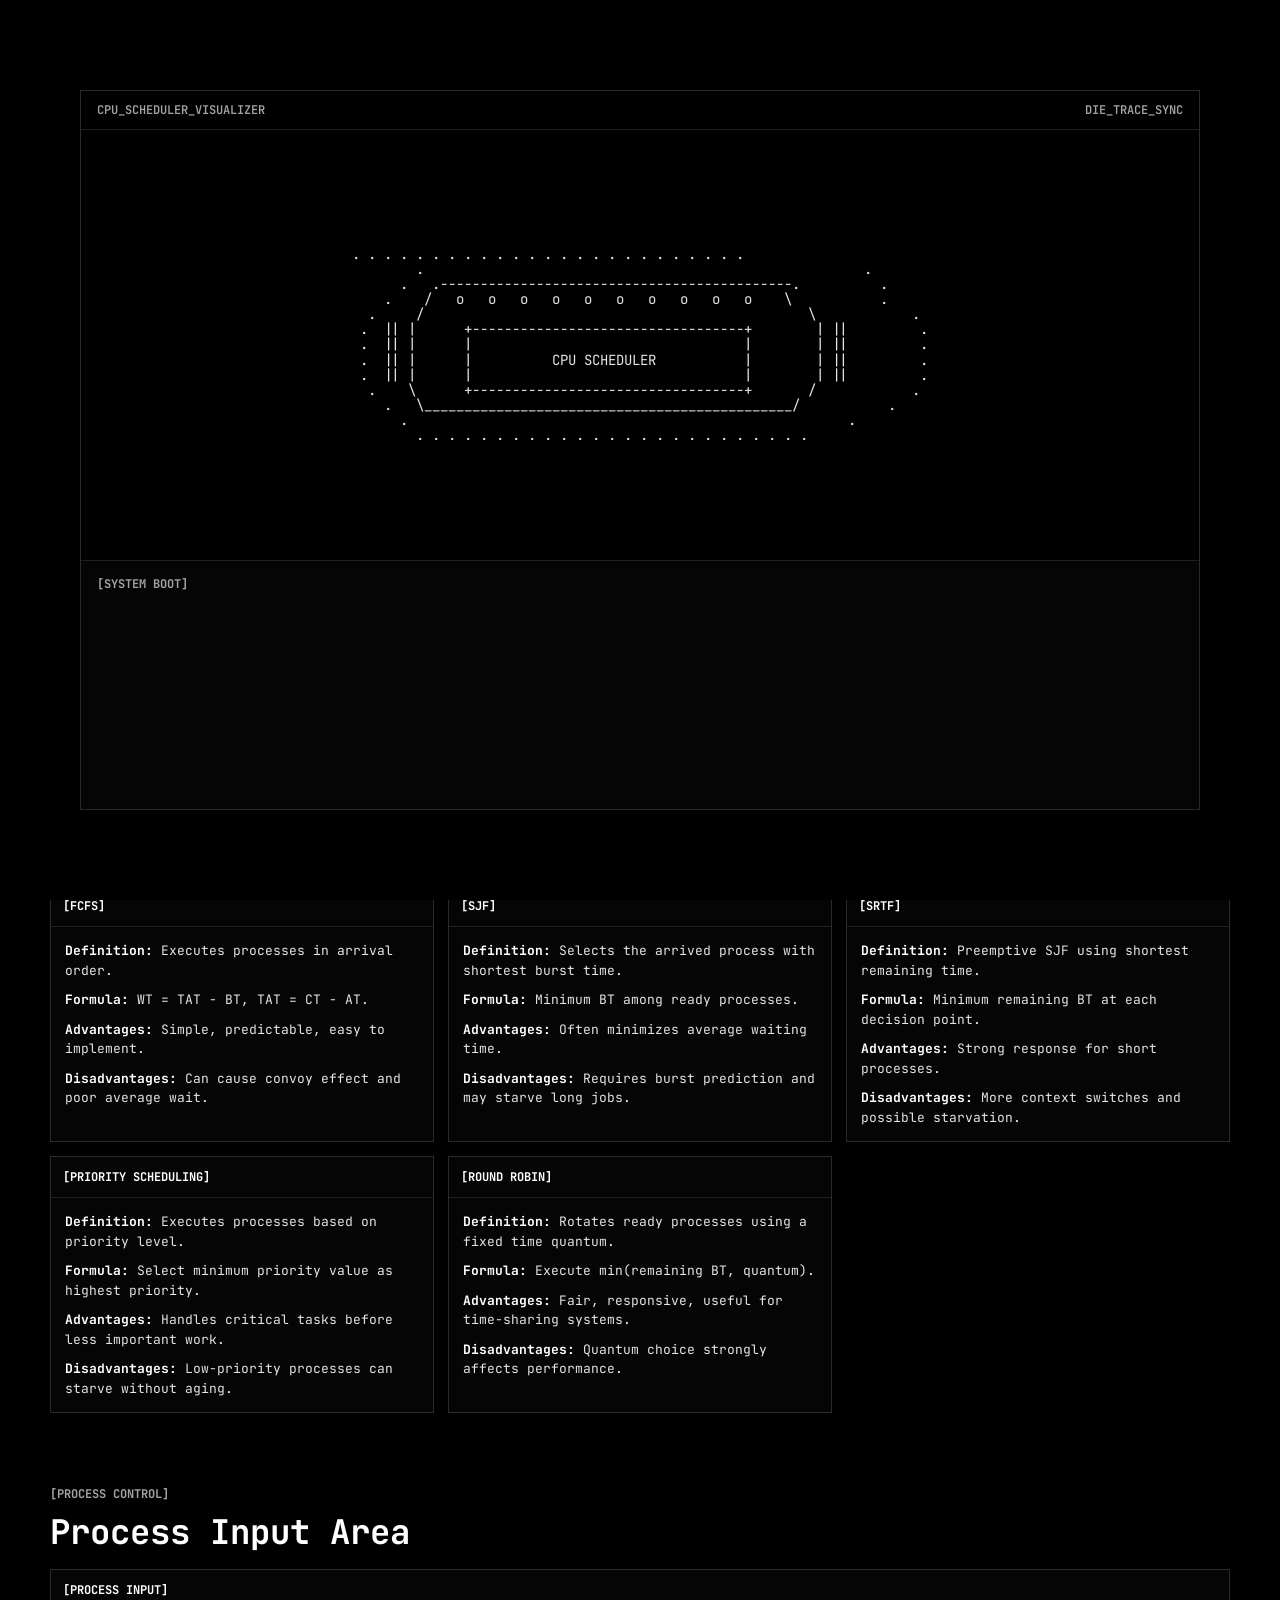
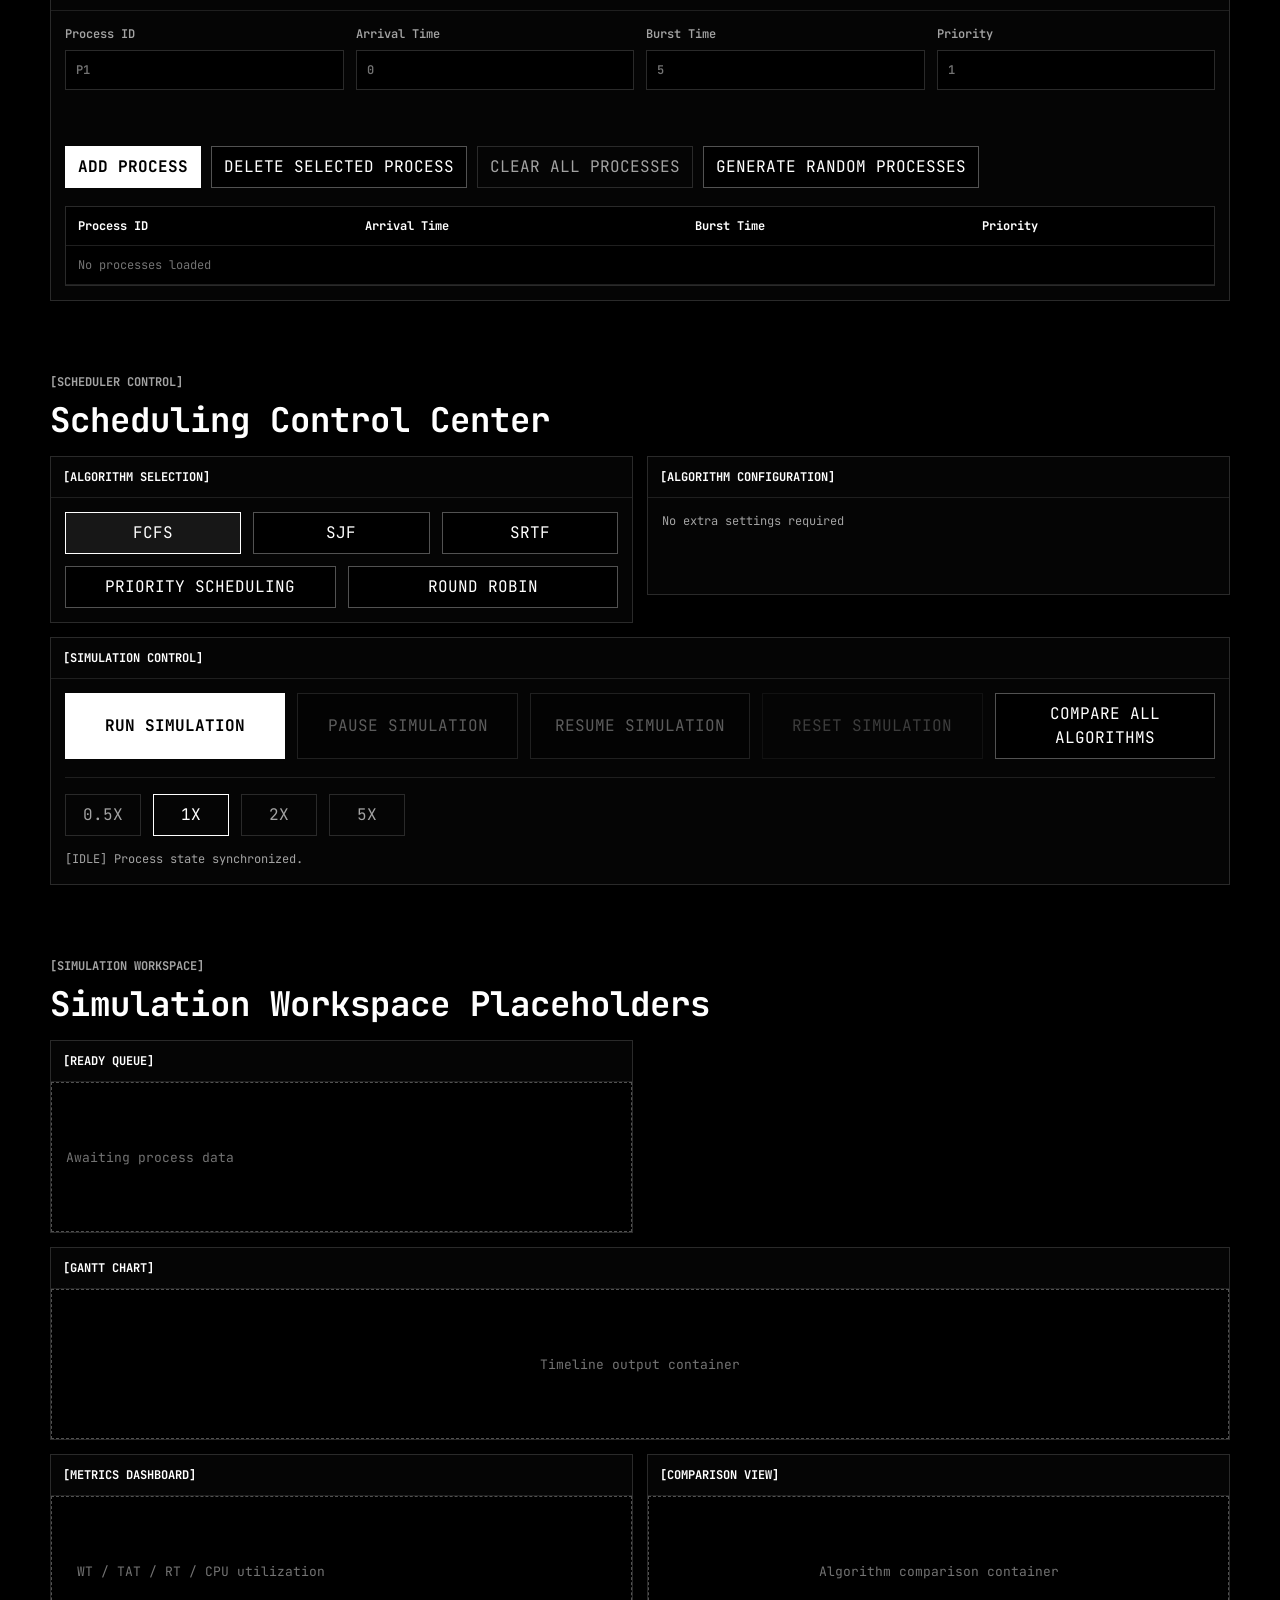
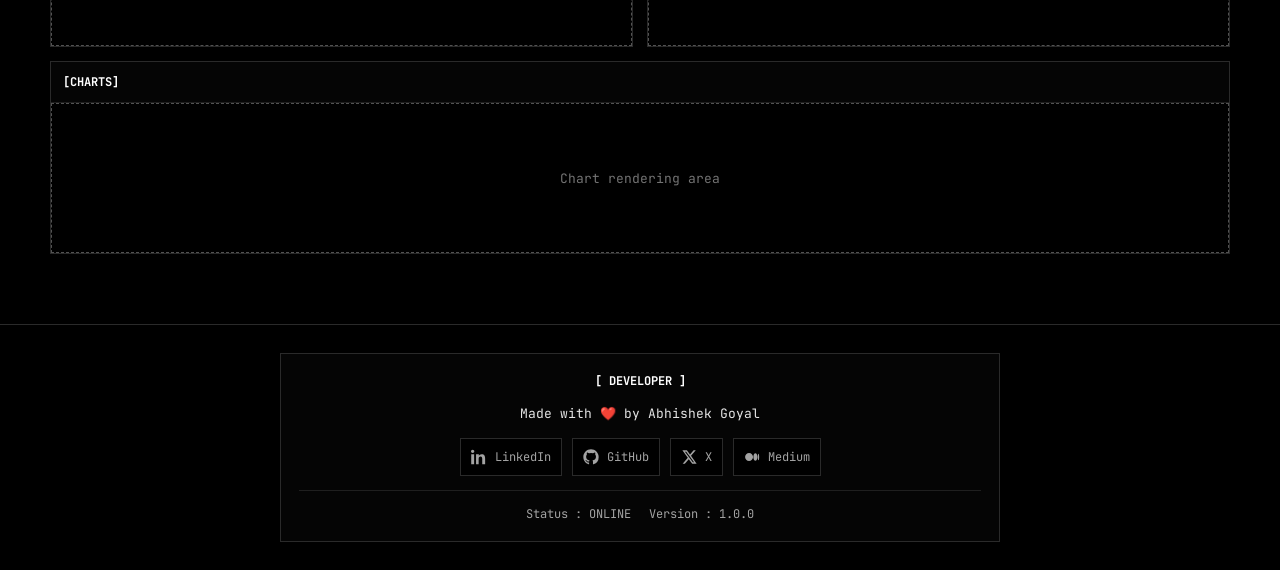
==== commit 3a40e5b3: "add footer" ====
--- a/index.html
+++ b/index.html
@@ -238,9 +238,67 @@
       </section>
     </main>
 
-    <footer class="footer">
-      <div>CPU Scheduling Visualizer / Portfolio Project</div>
-      <a href="#" aria-label="GitHub repository placeholder">GitHub Repository</a>
+    <footer class="footer developer-footer" aria-labelledby="developer-title">
+      <div class="developer-footer__panel">
+        <div class="developer-footer__label" id="developer-title">[ DEVELOPER ]</div>
+        <div class="developer-footer__credit">Made with ❤️ by Abhishek Goyal</div>
+
+        <nav class="developer-footer__links" aria-label="Developer social links">
+          <a
+            class="developer-footer__link"
+            href="https://www.linkedin.com/in/abhishek-goyal-14b360283"
+            target="_blank"
+            rel="noopener noreferrer"
+            aria-label="Open Abhishek Goyal LinkedIn profile in a new tab"
+          >
+            <svg aria-hidden="true" viewBox="0 0 24 24" focusable="false">
+              <path d="M4.98 3.5C4.98 4.88 3.86 6 2.5 6S0 4.88 0 3.5 1.12 1 2.5 1s2.48 1.12 2.48 2.5ZM.32 8.05h4.36V23H.32V8.05Zm7.26 0h4.18v2.04h.06c.58-1.1 2.01-2.26 4.14-2.26 4.43 0 5.25 2.92 5.25 6.71V23h-4.36v-7.5c0-1.79-.03-4.09-2.49-4.09-2.5 0-2.88 1.95-2.88 3.96V23H7.58V8.05Z" />
+            </svg>
+            <span>LinkedIn</span>
+          </a>
+          <a
+            class="developer-footer__link"
+            href="https://github.com/abhishekgoyal02"
+            target="_blank"
+            rel="noopener noreferrer"
+            aria-label="Open Abhishek Goyal GitHub profile in a new tab"
+          >
+            <svg aria-hidden="true" viewBox="0 0 24 24" focusable="false">
+              <path d="M12 .5C5.65.5.5 5.65.5 12c0 5.1 3.29 9.4 7.86 10.93.58.1.79-.25.79-.56v-2.14c-3.2.69-3.87-1.36-3.87-1.36-.52-1.34-1.28-1.69-1.28-1.69-1.05-.72.08-.7.08-.7 1.16.08 1.77 1.19 1.77 1.19 1.03 1.76 2.7 1.25 3.36.96.1-.75.4-1.25.73-1.54-2.55-.29-5.24-1.28-5.24-5.69 0-1.26.45-2.28 1.19-3.09-.12-.29-.52-1.46.11-3.04 0 0 .98-.31 3.18 1.18a11.1 11.1 0 0 1 5.8 0c2.2-1.49 3.17-1.18 3.17-1.18.63 1.58.23 2.75.11 3.04.74.81 1.19 1.83 1.19 3.09 0 4.42-2.69 5.39-5.25 5.68.41.36.78 1.06.78 2.13v3.16c0 .31.21.67.8.56A11.5 11.5 0 0 0 23.5 12C23.5 5.65 18.35.5 12 .5Z" />
+            </svg>
+            <span>GitHub</span>
+          </a>
+          <a
+            class="developer-footer__link"
+            href="https://x.com/GoyalsAbhishek"
+            target="_blank"
+            rel="noopener noreferrer"
+            aria-label="Open Abhishek Goyal X profile in a new tab"
+          >
+            <svg aria-hidden="true" viewBox="0 0 24 24" focusable="false">
+              <path d="M18.9 2h3.28l-7.16 8.18L23.45 22h-6.6l-5.17-6.76L5.76 22H2.48l7.66-8.75L2.06 2h6.77l4.67 6.17L18.9 2Zm-1.15 17.92h1.82L7.84 3.97H5.89l11.86 15.95Z" />
+            </svg>
+            <span>X</span>
+          </a>
+          <a
+            class="developer-footer__link"
+            href="https://medium.com/@abhishek-goyal"
+            target="_blank"
+            rel="noopener noreferrer"
+            aria-label="Open Abhishek Goyal Medium profile in a new tab"
+          >
+            <svg aria-hidden="true" viewBox="0 0 24 24" focusable="false">
+              <path d="M13.54 12c0 3.31-2.67 6-5.96 6s-5.96-2.69-5.96-6 2.67-6 5.96-6 5.96 2.69 5.96 6Zm6.54 0c0 3.12-1.34 5.65-2.99 5.65S14.1 15.12 14.1 12s1.34-5.65 2.99-5.65 2.99 2.53 2.99 5.65Zm2.69 0c0 2.79-.47 5.05-1.06 5.05-.58 0-1.05-2.26-1.05-5.05s.47-5.05 1.05-5.05c.59 0 1.06 2.26 1.06 5.05Z" />
+            </svg>
+            <span>Medium</span>
+          </a>
+        </nav>
+
+        <div class="developer-footer__meta" aria-label="Application status and version">
+          <span>Status : ONLINE</span>
+          <span>Version : 1.0.0</span>
+        </div>
+      </div>
     </footer>
     <script type="module" src="js/loading/loading-screen.js"></script>
     <script type="module" src="js/process/process-controller.js"></script>
--- a/css/dashboard.css
+++ b/css/dashboard.css
@@ -686,10 +686,8 @@
 }
 
 .footer {
-  display: flex;
-  align-items: center;
-  justify-content: space-between;
-  gap: 16px;
+  display: grid;
+  place-items: center;
   margin-top: 34px;
   border-top: 1px solid var(--border);
   padding: 18px 24px;
@@ -697,13 +695,82 @@
   font-size: 12px;
 }
 
-.footer a {
-  border-bottom: 1px solid var(--border-strong);
+.developer-footer {
+  padding: 28px 24px;
+}
+
+.developer-footer__panel {
+  display: grid;
+  width: min(720px, 100%);
+  gap: 14px;
+  border: 1px solid var(--border);
+  background: var(--surface);
+  padding: 18px;
+  text-align: center;
+}
+
+.developer-footer__label {
+  color: var(--white);
+  font-size: 12px;
+  font-weight: 700;
+}
+
+.developer-footer__credit {
+  color: var(--text-strong);
+  font-size: 13px;
+}
+
+.developer-footer__links {
+  display: flex;
+  flex-wrap: wrap;
+  gap: 10px;
+  justify-content: center;
+}
+
+.developer-footer__link {
+  display: inline-flex;
+  align-items: center;
+  gap: 8px;
+  min-height: 38px;
+  border: 1px solid var(--border);
+  background: var(--black);
+  padding: 8px 10px;
+  color: var(--text-muted);
+  transition: border-color 160ms ease-out, background 160ms ease-out, color 160ms ease-out;
+}
+
+.developer-footer__link:hover,
+.developer-footer__link:focus-visible {
+  border-color: var(--border-strong);
+  background: var(--hover);
+  color: var(--white);
+}
+
+.developer-footer__link:focus-visible {
+  outline: 1px solid var(--white);
+  outline-offset: 2px;
+}
+
+.developer-footer__link svg {
+  width: 16px;
+  height: 16px;
+  fill: currentColor;
+  flex: 0 0 auto;
+}
+
+.developer-footer__meta {
+  display: flex;
+  flex-wrap: wrap;
+  gap: 8px 18px;
+  justify-content: center;
+  border-top: 1px solid var(--border-subtle);
+  padding-top: 14px;
+  color: var(--text-muted);
 }
 
 @media (max-width: 900px) {
   .topbar,
-  .footer {
+  .footer:not(.developer-footer) {
     align-items: flex-start;
     flex-direction: column;
   }
@@ -764,4 +831,21 @@
   .button {
     justify-content: center;
   }
-}
+
+  .developer-footer {
+    padding: 22px 10px;
+  }
+
+  .developer-footer__panel {
+    padding: 14px;
+  }
+
+  .developer-footer__link {
+    justify-content: center;
+    width: 100%;
+  }
+
+  .developer-footer__meta {
+    flex-direction: column;
+  }
+}
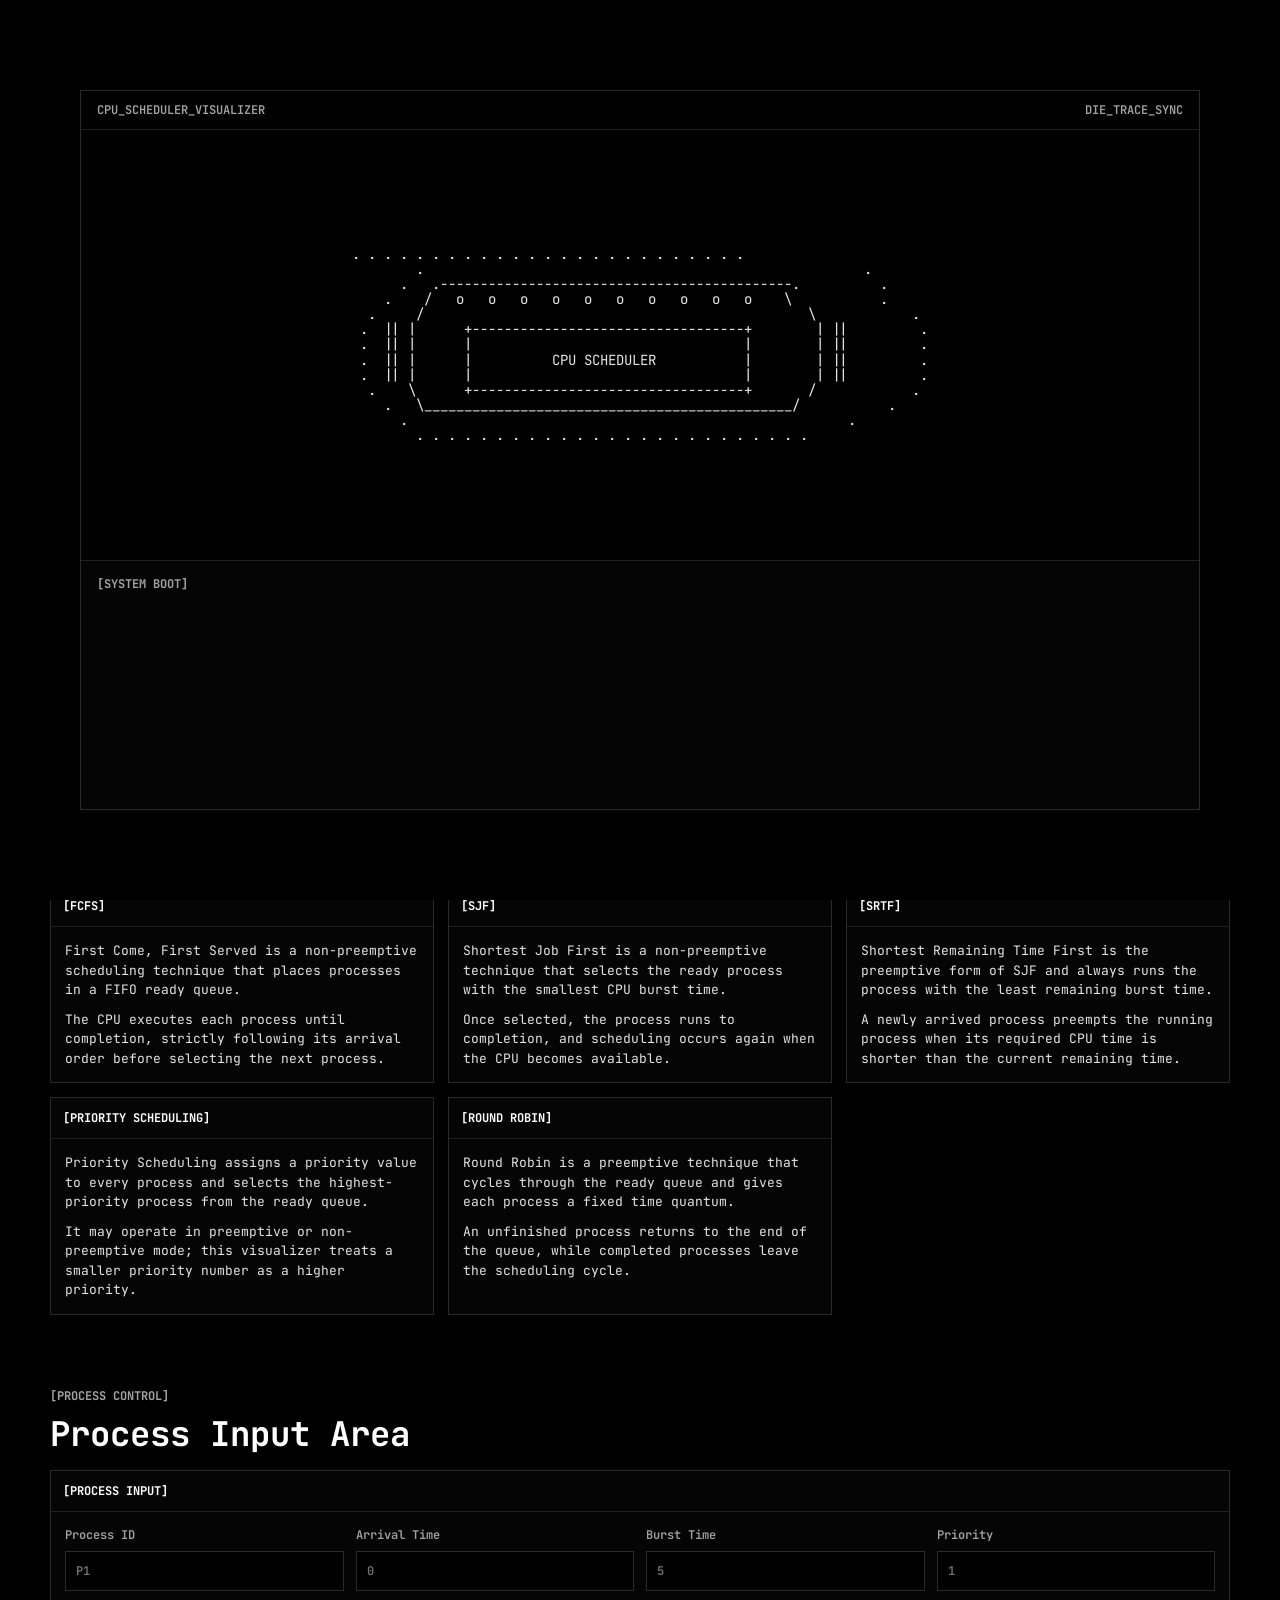
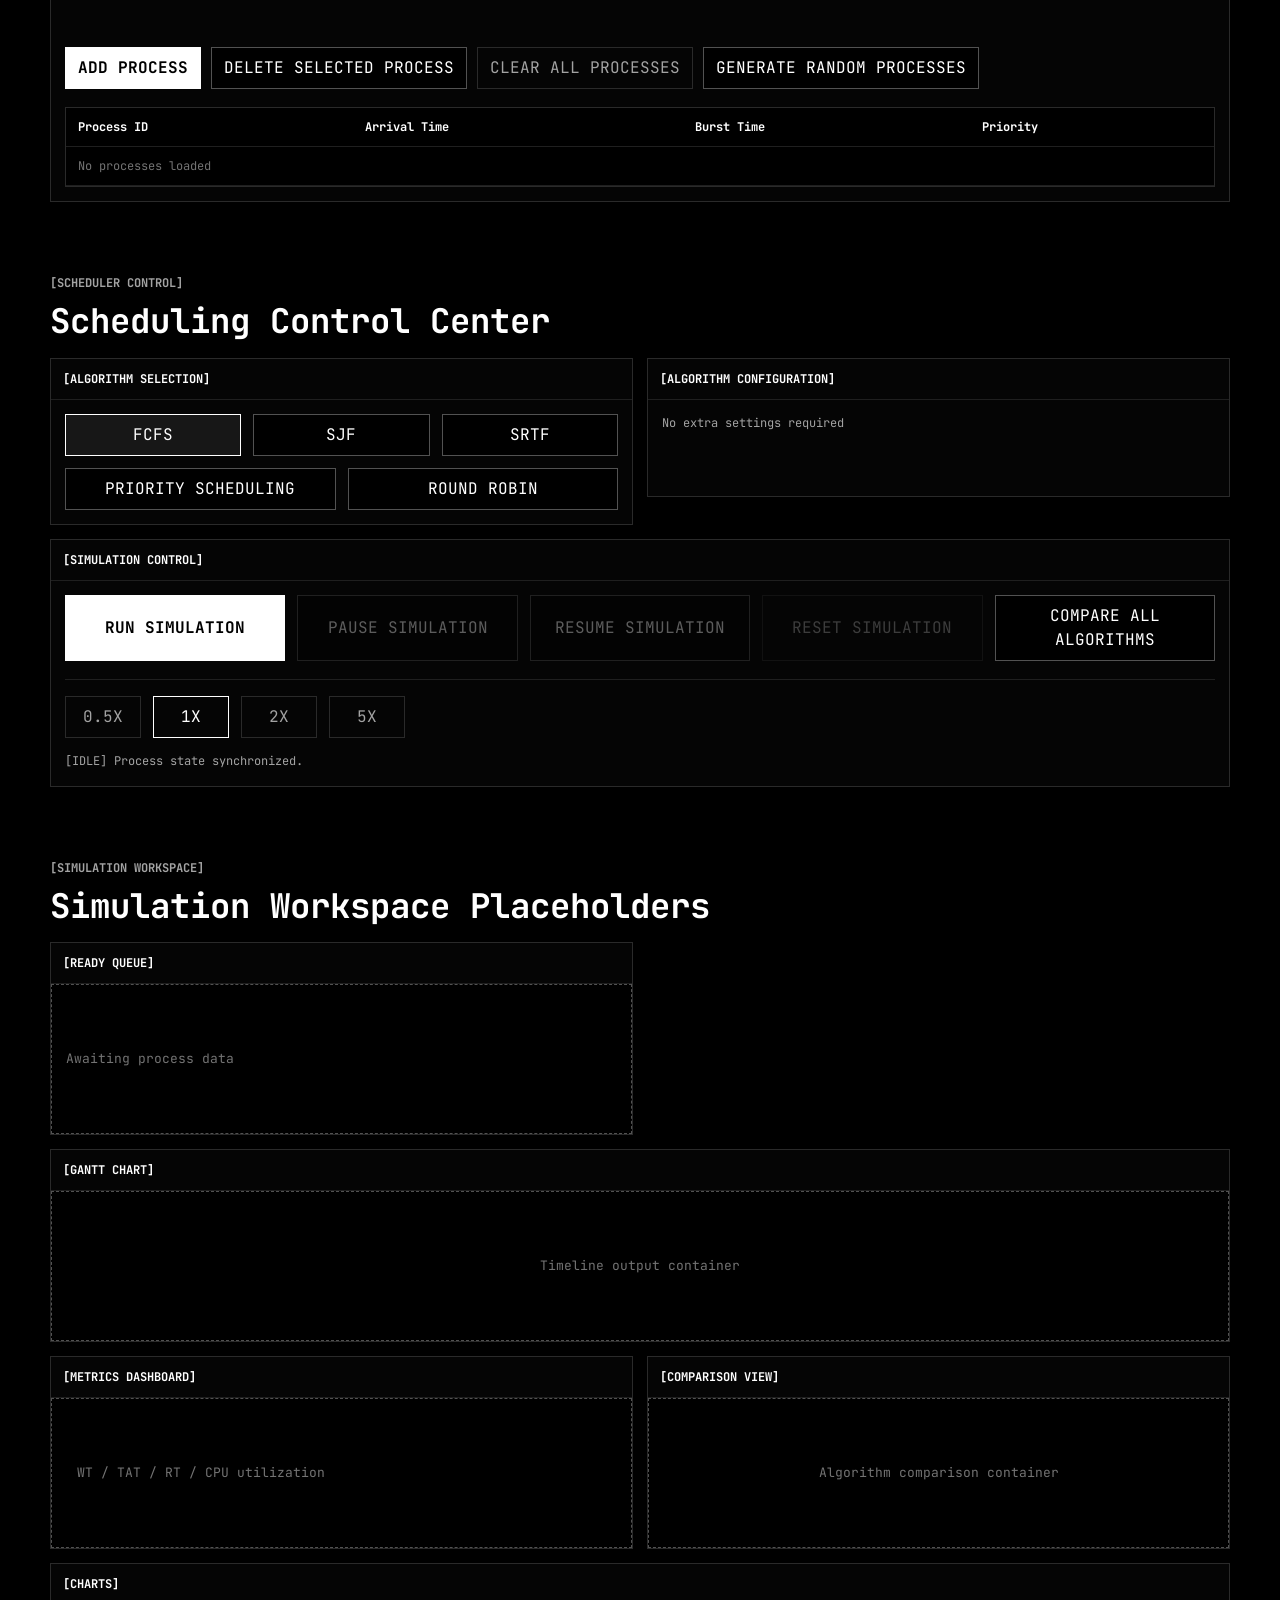
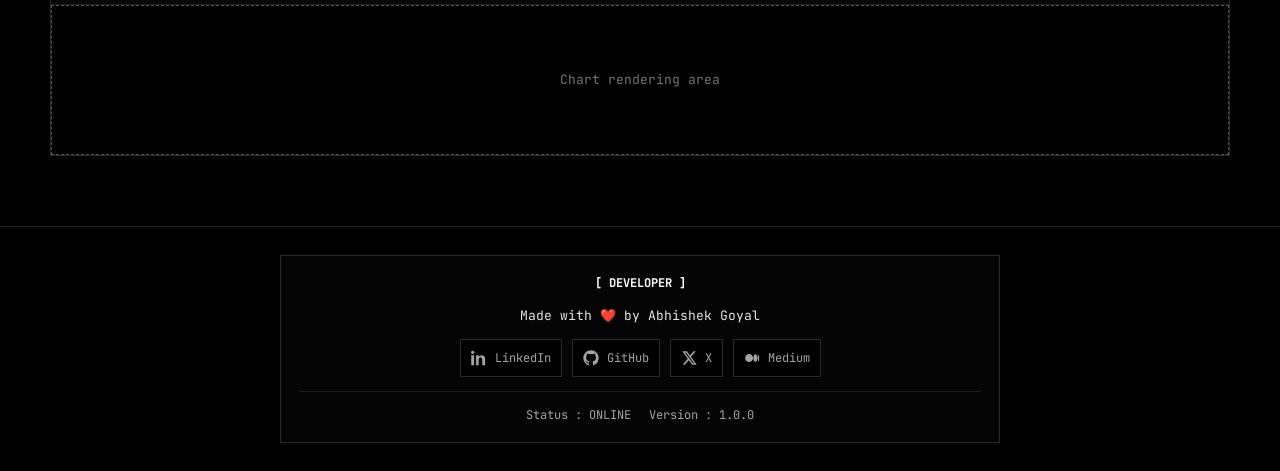
==== commit f5d38dd3: "improve project information" ====
--- a/index.html
+++ b/index.html
@@ -34,6 +34,11 @@
     <header class="topbar">
       <div class="topbar__brand">CPU_SCHEDULER_VISUALIZER</div>
       <nav class="topbar__nav" aria-label="Primary navigation">
+        <a
+          href="https://medium.com/@abhishek-goyal/the-invisible-queue-running-your-computer-4a537cb6cbcb"
+          target="_blank"
+          rel="noopener noreferrer"
+        >Documentation</a>
         <a href="#intro">Theory</a>
         <a href="#algorithms">Algorithms</a>
         <a href="#process-input">Input</a>
@@ -87,50 +92,70 @@
           <article class="panel algorithm-card">
             <header class="panel__header">[FCFS]</header>
             <div class="panel__body">
-              <p><strong>Definition:</strong> Executes processes in arrival order.</p>
-              <p><strong>Formula:</strong> WT = TAT - BT, TAT = CT - AT.</p>
-              <p><strong>Advantages:</strong> Simple, predictable, easy to implement.</p>
-              <p><strong>Disadvantages:</strong> Can cause convoy effect and poor average wait.</p>
+              <p>
+                First Come, First Served is a non-preemptive scheduling technique that places
+                processes in a FIFO ready queue.
+              </p>
+              <p>
+                The CPU executes each process until completion, strictly following its arrival
+                order before selecting the next process.
+              </p>
             </div>
           </article>
 
           <article class="panel algorithm-card">
             <header class="panel__header">[SJF]</header>
             <div class="panel__body">
-              <p><strong>Definition:</strong> Selects the arrived process with shortest burst time.</p>
-              <p><strong>Formula:</strong> Minimum BT among ready processes.</p>
-              <p><strong>Advantages:</strong> Often minimizes average waiting time.</p>
-              <p><strong>Disadvantages:</strong> Requires burst prediction and may starve long jobs.</p>
+              <p>
+                Shortest Job First is a non-preemptive technique that selects the ready process
+                with the smallest CPU burst time.
+              </p>
+              <p>
+                Once selected, the process runs to completion, and scheduling occurs again when
+                the CPU becomes available.
+              </p>
             </div>
           </article>
 
           <article class="panel algorithm-card">
             <header class="panel__header">[SRTF]</header>
             <div class="panel__body">
-              <p><strong>Definition:</strong> Preemptive SJF using shortest remaining time.</p>
-              <p><strong>Formula:</strong> Minimum remaining BT at each decision point.</p>
-              <p><strong>Advantages:</strong> Strong response for short processes.</p>
-              <p><strong>Disadvantages:</strong> More context switches and possible starvation.</p>
+              <p>
+                Shortest Remaining Time First is the preemptive form of SJF and always runs the
+                process with the least remaining burst time.
+              </p>
+              <p>
+                A newly arrived process preempts the running process when its required CPU time
+                is shorter than the current remaining time.
+              </p>
             </div>
           </article>
 
           <article class="panel algorithm-card">
             <header class="panel__header">[PRIORITY SCHEDULING]</header>
             <div class="panel__body">
-              <p><strong>Definition:</strong> Executes processes based on priority level.</p>
-              <p><strong>Formula:</strong> Select minimum priority value as highest priority.</p>
-              <p><strong>Advantages:</strong> Handles critical tasks before less important work.</p>
-              <p><strong>Disadvantages:</strong> Low-priority processes can starve without aging.</p>
+              <p>
+                Priority Scheduling assigns a priority value to every process and selects the
+                highest-priority process from the ready queue.
+              </p>
+              <p>
+                It may operate in preemptive or non-preemptive mode; this visualizer treats a
+                smaller priority number as a higher priority.
+              </p>
             </div>
           </article>
 
           <article class="panel algorithm-card">
             <header class="panel__header">[ROUND ROBIN]</header>
             <div class="panel__body">
-              <p><strong>Definition:</strong> Rotates ready processes using a fixed time quantum.</p>
-              <p><strong>Formula:</strong> Execute min(remaining BT, quantum).</p>
-              <p><strong>Advantages:</strong> Fair, responsive, useful for time-sharing systems.</p>
-              <p><strong>Disadvantages:</strong> Quantum choice strongly affects performance.</p>
+              <p>
+                Round Robin is a preemptive technique that cycles through the ready queue and
+                gives each process a fixed time quantum.
+              </p>
+              <p>
+                An unfinished process returns to the end of the queue, while completed processes
+                leave the scheduling cycle.
+              </p>
             </div>
           </article>
         </div>
--- a/css/dashboard.css
+++ b/css/dashboard.css
@@ -587,6 +587,66 @@
   font-size: 12px;
 }
 
+.analytics-panel {
+  overflow-x: auto;
+}
+
+.analytics-grid {
+  display: grid;
+  grid-template-columns: repeat(2, minmax(0, 1fr));
+  gap: 14px;
+}
+
+.analytics-graph {
+  min-width: 320px;
+  border: 1px solid var(--border);
+  background: var(--black);
+  padding: 12px;
+}
+
+.analytics-graph__title {
+  margin-bottom: 10px;
+  color: var(--white);
+  font-size: 12px;
+  font-weight: 700;
+  text-transform: uppercase;
+}
+
+.analytics-graph__svg {
+  display: block;
+  width: 100%;
+  height: auto;
+  border: 1px solid var(--border-subtle);
+  background: var(--black);
+}
+
+.analytics-graph__axis {
+  stroke: var(--border-strong);
+  stroke-width: 1;
+}
+
+.analytics-graph__line {
+  fill: none;
+  stroke: var(--white);
+  stroke-width: 2;
+  stroke-linecap: square;
+  stroke-linejoin: miter;
+}
+
+.analytics-graph__label {
+  fill: var(--text-muted);
+  font: 11px var(--font-mono);
+}
+
+.analytics-status {
+  margin-top: 12px;
+  border: 1px solid var(--border);
+  background: var(--black);
+  padding: 10px 12px;
+  color: var(--text-muted);
+  font-size: 12px;
+}
+
 .ready-queue {
   display: flex;
   flex-wrap: wrap;
@@ -783,6 +843,7 @@
   .algorithm-grid,
   .process-form,
   .metrics-grid,
+  .analytics-grid,
   .scheduler-control-grid,
   .workspace-grid {
     grid-template-columns: 1fr;
